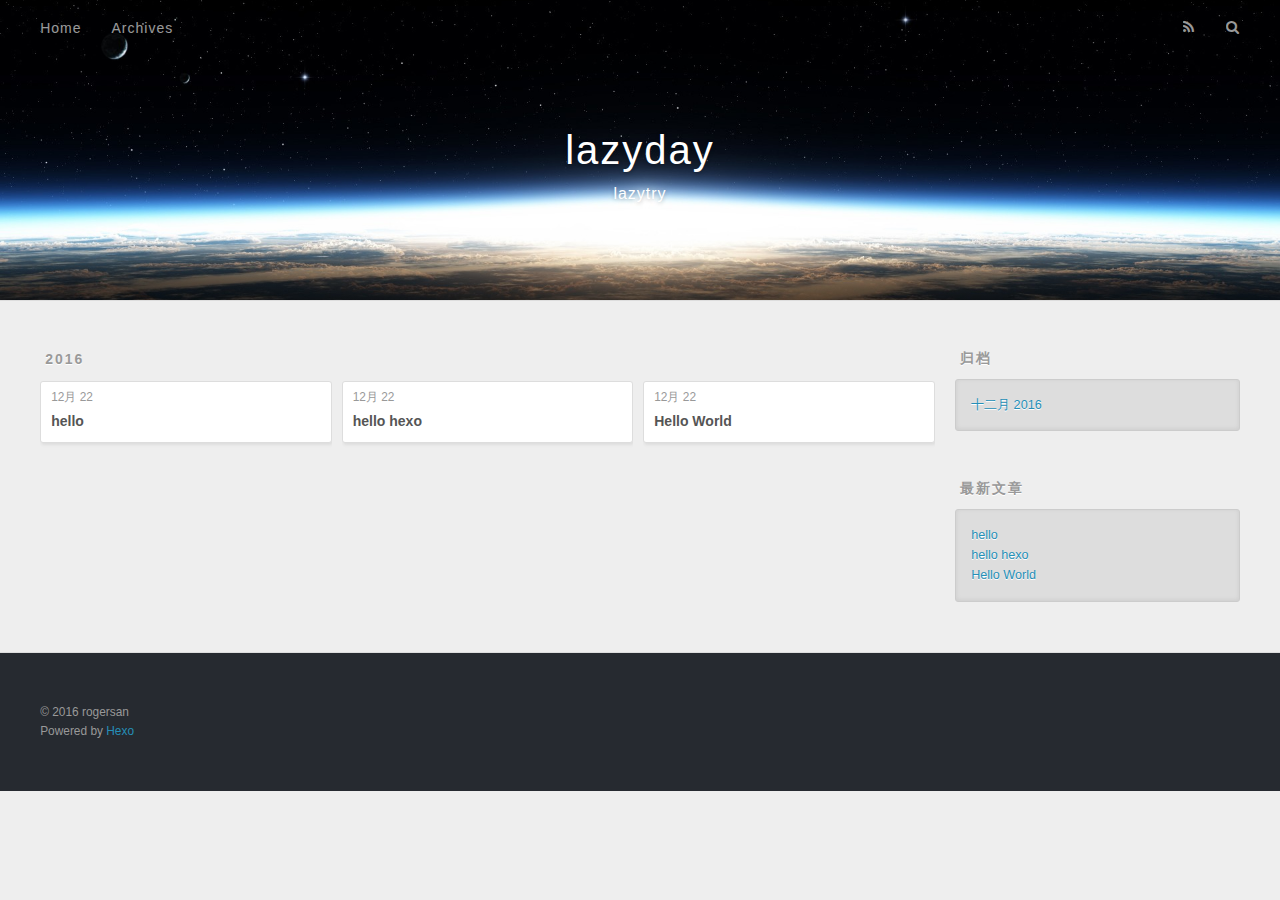
==== archives/index.html @ 2f45d8b7 "web" ====
<!DOCTYPE html>
<html>
<head>
  <meta charset="utf-8">
  
  <title>归档 | lazyday</title>
  <meta name="viewport" content="width=device-width, initial-scale=1, maximum-scale=1">
  <meta property="og:type" content="website">
<meta property="og:title" content="lazyday">
<meta property="og:url" content="http://rogersan.github.io/archives/index.html">
<meta property="og:site_name" content="lazyday">
<meta name="twitter:card" content="summary">
<meta name="twitter:title" content="lazyday">
  
    <link rel="alternate" href="/atom.xml" title="lazyday" type="application/atom+xml">
  
  
    <link rel="icon" href="/favicon.png">
  
  
    <link href="//fonts.googleapis.com/css?family=Source+Code+Pro" rel="stylesheet" type="text/css">
  
  <link rel="stylesheet" href="/css/style.css">
  

</head>

<body>
  <div id="container">
    <div id="wrap">
      <header id="header">
  <div id="banner"></div>
  <div id="header-outer" class="outer">
    <div id="header-title" class="inner">
      <h1 id="logo-wrap">
        <a href="/" id="logo">lazyday</a>
      </h1>
      
        <h2 id="subtitle-wrap">
          <a href="/" id="subtitle">lazytry</a>
        </h2>
      
    </div>
    <div id="header-inner" class="inner">
      <nav id="main-nav">
        <a id="main-nav-toggle" class="nav-icon"></a>
        
          <a class="main-nav-link" href="/">Home</a>
        
          <a class="main-nav-link" href="/archives">Archives</a>
        
      </nav>
      <nav id="sub-nav">
        
          <a id="nav-rss-link" class="nav-icon" href="/atom.xml" title="RSS Feed"></a>
        
        <a id="nav-search-btn" class="nav-icon" title="搜索"></a>
      </nav>
      <div id="search-form-wrap">
        <form action="//google.com/search" method="get" accept-charset="UTF-8" class="search-form"><input type="search" name="q" results="0" class="search-form-input" placeholder="Search"><button type="submit" class="search-form-submit">&#xF002;</button><input type="hidden" name="sitesearch" value="http://rogersan.github.io"></form>
      </div>
    </div>
  </div>
</header>
      <div class="outer">
        <section id="main">
  
  
    
    
      
      
      <section class="archives-wrap">
        <div class="archive-year-wrap">
          <a href="/archives/2016" class="archive-year">2016</a>
        </div>
        <div class="archives">
    
    <article class="archive-article archive-type-post">
  <div class="archive-article-inner">
    <header class="archive-article-header">
      <a href="/2016/12/22/hello/" class="archive-article-date">
  <time datetime="2016-12-22T06:54:59.000Z" itemprop="datePublished">12月 22</time>
</a>
      
  
    <h1 itemprop="name">
      <a class="archive-article-title" href="/2016/12/22/hello/">hello</a>
    </h1>
  

    </header>
  </div>
</article>
  
    
    
    <article class="archive-article archive-type-post">
  <div class="archive-article-inner">
    <header class="archive-article-header">
      <a href="/2016/12/22/hello-hexo/" class="archive-article-date">
  <time datetime="2016-12-22T06:33:35.000Z" itemprop="datePublished">12月 22</time>
</a>
      
  
    <h1 itemprop="name">
      <a class="archive-article-title" href="/2016/12/22/hello-hexo/">hello hexo</a>
    </h1>
  

    </header>
  </div>
</article>
  
    
    
    <article class="archive-article archive-type-post">
  <div class="archive-article-inner">
    <header class="archive-article-header">
      <a href="/2016/12/22/hello-world/" class="archive-article-date">
  <time datetime="2016-12-22T06:29:52.657Z" itemprop="datePublished">12月 22</time>
</a>
      
  
    <h1 itemprop="name">
      <a class="archive-article-title" href="/2016/12/22/hello-world/">Hello World</a>
    </h1>
  

    </header>
  </div>
</article>
  
  
    </div></section>
  

</section>
        
          <aside id="sidebar">
  
    

  
    

  
    
  
    
  <div class="widget-wrap">
    <h3 class="widget-title">归档</h3>
    <div class="widget">
      <ul class="archive-list"><li class="archive-list-item"><a class="archive-list-link" href="/archives/2016/12/">十二月 2016</a></li></ul>
    </div>
  </div>


  
    
  <div class="widget-wrap">
    <h3 class="widget-title">最新文章</h3>
    <div class="widget">
      <ul>
        
          <li>
            <a href="/2016/12/22/hello/">hello</a>
          </li>
        
          <li>
            <a href="/2016/12/22/hello-hexo/">hello hexo</a>
          </li>
        
          <li>
            <a href="/2016/12/22/hello-world/">Hello World</a>
          </li>
        
      </ul>
    </div>
  </div>

  
</aside>
        
      </div>
      <footer id="footer">
  
  <div class="outer">
    <div id="footer-info" class="inner">
      &copy; 2016 rogersan<br>
      Powered by <a href="http://hexo.io/" target="_blank">Hexo</a>
    </div>
  </div>
</footer>
    </div>
    <nav id="mobile-nav">
  
    <a href="/" class="mobile-nav-link">Home</a>
  
    <a href="/archives" class="mobile-nav-link">Archives</a>
  
</nav>
    

<script src="//ajax.googleapis.com/ajax/libs/jquery/2.0.3/jquery.min.js"></script>


  <link rel="stylesheet" href="/fancybox/jquery.fancybox.css">
  <script src="/fancybox/jquery.fancybox.pack.js"></script>


<script src="/js/script.js"></script>

  </div>
</body>
</html>
---- css/style.css ----
body {
  width: 100%;
}
body:before,
body:after {
  content: "";
  display: table;
}
body:after {
  clear: both;
}
html,
body,
div,
span,
applet,
object,
iframe,
h1,
h2,
h3,
h4,
h5,
h6,
p,
blockquote,
pre,
a,
abbr,
acronym,
address,
big,
cite,
code,
del,
dfn,
em,
img,
ins,
kbd,
q,
s,
samp,
small,
strike,
strong,
sub,
sup,
tt,
var,
dl,
dt,
dd,
ol,
ul,
li,
fieldset,
form,
label,
legend,
table,
caption,
tbody,
tfoot,
thead,
tr,
th,
td {
  margin: 0;
  padding: 0;
  border: 0;
  outline: 0;
  font-weight: inherit;
  font-style: inherit;
  font-family: inherit;
  font-size: 100%;
  vertical-align: baseline;
}
body {
  line-height: 1;
  color: #000;
  background: #fff;
}
ol,
ul {
  list-style: none;
}
table {
  border-collapse: separate;
  border-spacing: 0;
  vertical-align: middle;
}
caption,
th,
td {
  text-align: left;
  font-weight: normal;
  vertical-align: middle;
}
a img {
  border: none;
}
input,
button {
  margin: 0;
  padding: 0;
}
input::-moz-focus-inner,
button::-moz-focus-inner {
  border: 0;
  padding: 0;
}
@font-face {
  font-family: FontAwesome;
  font-style: normal;
  font-weight: normal;
  src: url("fonts/fontawesome-webfont.eot?v=#4.0.3");
  src: url("fonts/fontawesome-webfont.eot?#iefix&v=#4.0.3") format("embedded-opentype"), url("fonts/fontawesome-webfont.woff?v=#4.0.3") format("woff"), url("fonts/fontawesome-webfont.ttf?v=#4.0.3") format("truetype"), url("fonts/fontawesome-webfont.svg#fontawesomeregular?v=#4.0.3") format("svg");
}
html,
body,
#container {
  height: 100%;
}
body {
  background: #eee;
  font: 14px "Helvetica Neue", Helvetica, Arial, sans-serif;
  -webkit-text-size-adjust: 100%;
}
.outer {
  max-width: 1220px;
  margin: 0 auto;
  padding: 0 20px;
}
.outer:before,
.outer:after {
  content: "";
  display: table;
}
.outer:after {
  clear: both;
}
.inner {
  display: inline;
  float: left;
  width: 98.33333333333333%;
  margin: 0 0.833333333333333%;
}
.left,
.alignleft {
  float: left;
}
.right,
.alignright {
  float: right;
}
.clear {
  clear: both;
}
#container {
  position: relative;
}
.mobile-nav-on {
  overflow: hidden;
}
#wrap {
  height: 100%;
  width: 100%;
  position: absolute;
  top: 0;
  left: 0;
  -webkit-transition: 0.2s ease-out;
  -moz-transition: 0.2s ease-out;
  -ms-transition: 0.2s ease-out;
  transition: 0.2s ease-out;
  z-index: 1;
  background: #eee;
}
.mobile-nav-on #wrap {
  left: 280px;
}
@media screen and (min-width: 768px) {
  #main {
    display: inline;
    float: left;
    width: 73.33333333333333%;
    margin: 0 0.833333333333333%;
  }
}
.article-date,
.article-category-link,
.archive-year,
.widget-title {
  text-decoration: none;
  text-transform: uppercase;
  letter-spacing: 2px;
  color: #999;
  margin-bottom: 1em;
  margin-left: 5px;
  line-height: 1em;
  text-shadow: 0 1px #fff;
  font-weight: bold;
}
.article-inner,
.archive-article-inner {
  background: #fff;
  -webkit-box-shadow: 1px 2px 3px #ddd;
  box-shadow: 1px 2px 3px #ddd;
  border: 1px solid #ddd;
  border-radius: 3px;
}
.article-entry h1,
.widget h1 {
  font-size: 2em;
}
.article-entry h2,
.widget h2 {
  font-size: 1.5em;
}
.article-entry h3,
.widget h3 {
  font-size: 1.3em;
}
.article-entry h4,
.widget h4 {
  font-size: 1.2em;
}
.article-entry h5,
.widget h5 {
  font-size: 1em;
}
.article-entry h6,
.widget h6 {
  font-size: 1em;
  color: #999;
}
.article-entry hr,
.widget hr {
  border: 1px dashed #ddd;
}
.article-entry strong,
.widget strong {
  font-weight: bold;
}
.article-entry em,
.widget em,
.article-entry cite,
.widget cite {
  font-style: italic;
}
.article-entry sup,
.widget sup,
.article-entry sub,
.widget sub {
  font-size: 0.75em;
  line-height: 0;
  position: relative;
  vertical-align: baseline;
}
.article-entry sup,
.widget sup {
  top: -0.5em;
}
.article-entry sub,
.widget sub {
  bottom: -0.2em;
}
.article-entry small,
.widget small {
  font-size: 0.85em;
}
.article-entry acronym,
.widget acronym,
.article-entry abbr,
.widget abbr {
  border-bottom: 1px dotted;
}
.article-entry ul,
.widget ul,
.article-entry ol,
.widget ol,
.article-entry dl,
.widget dl {
  margin: 0 20px;
  line-height: 1.6em;
}
.article-entry ul ul,
.widget ul ul,
.article-entry ol ul,
.widget ol ul,
.article-entry ul ol,
.widget ul ol,
.article-entry ol ol,
.widget ol ol {
  margin-top: 0;
  margin-bottom: 0;
}
.article-entry ul,
.widget ul {
  list-style: disc;
}
.article-entry ol,
.widget ol {
  list-style: decimal;
}
.article-entry dt,
.widget dt {
  font-weight: bold;
}
#header {
  height: 300px;
  position: relative;
  border-bottom: 1px solid #ddd;
}
#header:before,
#header:after {
  content: "";
  position: absolute;
  left: 0;
  right: 0;
  height: 40px;
}
#header:before {
  top: 0;
  background: -webkit-linear-gradient(rgba(0,0,0,0.2), transparent);
  background: -moz-linear-gradient(rgba(0,0,0,0.2), transparent);
  background: -ms-linear-gradient(rgba(0,0,0,0.2), transparent);
  background: linear-gradient(rgba(0,0,0,0.2), transparent);
}
#header:after {
  bottom: 0;
  background: -webkit-linear-gradient(transparent, rgba(0,0,0,0.2));
  background: -moz-linear-gradient(transparent, rgba(0,0,0,0.2));
  background: -ms-linear-gradient(transparent, rgba(0,0,0,0.2));
  background: linear-gradient(transparent, rgba(0,0,0,0.2));
}
#header-outer {
  height: 100%;
  position: relative;
}
#header-inner {
  position: relative;
  overflow: hidden;
}
#banner {
  position: absolute;
  top: 0;
  left: 0;
  width: 100%;
  height: 100%;
  background: url("images/banner.jpg") center #000;
  -webkit-background-size: cover;
  -moz-background-size: cover;
  background-size: cover;
  z-index: -1;
}
#header-title {
  text-align: center;
  height: 40px;
  position: absolute;
  top: 50%;
  left: 0;
  margin-top: -20px;
}
#logo,
#subtitle {
  text-decoration: none;
  color: #fff;
  font-weight: 300;
  text-shadow: 0 1px 4px rgba(0,0,0,0.3);
}
#logo {
  font-size: 40px;
  line-height: 40px;
  letter-spacing: 2px;
}
#subtitle {
  font-size: 16px;
  line-height: 16px;
  letter-spacing: 1px;
}
#subtitle-wrap {
  margin-top: 16px;
}
#main-nav {
  float: left;
  margin-left: -15px;
}
.nav-icon,
.main-nav-link {
  float: left;
  color: #fff;
  opacity: 0.6;
  text-decoration: none;
  text-shadow: 0 1px rgba(0,0,0,0.2);
  -webkit-transition: opacity 0.2s;
  -moz-transition: opacity 0.2s;
  -ms-transition: opacity 0.2s;
  transition: opacity 0.2s;
  display: block;
  padding: 20px 15px;
}
.nav-icon:hover,
.main-nav-link:hover {
  opacity: 1;
}
.nav-icon {
  font-family: FontAwesome;
  text-align: center;
  font-size: 14px;
  width: 14px;
  height: 14px;
  padding: 20px 15px;
  position: relative;
  cursor: pointer;
}
.main-nav-link {
  font-weight: 300;
  letter-spacing: 1px;
}
@media screen and (max-width: 479px) {
  .main-nav-link {
    display: none;
  }
}
#main-nav-toggle {
  display: none;
}
#main-nav-toggle:before {
  content: "\f0c9";
}
@media screen and (max-width: 479px) {
  #main-nav-toggle {
    display: block;
  }
}
#sub-nav {
  float: right;
  margin-right: -15px;
}
#nav-rss-link:before {
  content: "\f09e";
}
#nav-search-btn:before {
  content: "\f002";
}
#search-form-wrap {
  position: absolute;
  top: 15px;
  width: 150px;
  height: 30px;
  right: -150px;
  opacity: 0;
  -webkit-transition: 0.2s ease-out;
  -moz-transition: 0.2s ease-out;
  -ms-transition: 0.2s ease-out;
  transition: 0.2s ease-out;
}
#search-form-wrap.on {
  opacity: 1;
  right: 0;
}
@media screen and (max-width: 479px) {
  #search-form-wrap {
    width: 100%;
    right: -100%;
  }
}
.search-form {
  position: absolute;
  top: 0;
  left: 0;
  right: 0;
  background: #fff;
  padding: 5px 15px;
  border-radius: 15px;
  -webkit-box-shadow: 0 0 10px rgba(0,0,0,0.3);
  box-shadow: 0 0 10px rgba(0,0,0,0.3);
}
.search-form-input {
  border: none;
  background: none;
  color: #555;
  width: 100%;
  font: 13px "Helvetica Neue", Helvetica, Arial, sans-serif;
  outline: none;
}
.search-form-input::-webkit-search-results-decoration,
.search-form-input::-webkit-search-cancel-button {
  -webkit-appearance: none;
}
.search-form-submit {
  position: absolute;
  top: 50%;
  right: 10px;
  margin-top: -7px;
  font: 13px FontAwesome;
  border: none;
  background: none;
  color: #bbb;
  cursor: pointer;
}
.search-form-submit:hover,
.search-form-submit:focus {
  color: #777;
}
.article {
  margin: 50px 0;
}
.article-inner {
  overflow: hidden;
}
.article-meta:before,
.article-meta:after {
  content: "";
  display: table;
}
.article-meta:after {
  clear: both;
}
.article-date {
  float: left;
}
.article-category {
  float: left;
  line-height: 1em;
  color: #ccc;
  text-shadow: 0 1px #fff;
  margin-left: 8px;
}
.article-category:before {
  content: "\2022";
}
.article-category-link {
  margin: 0 12px 1em;
}
.article-header {
  padding: 20px 20px 0;
}
.article-title {
  text-decoration: none;
  font-size: 2em;
  font-weight: bold;
  color: #555;
  line-height: 1.1em;
  -webkit-transition: color 0.2s;
  -moz-transition: color 0.2s;
  -ms-transition: color 0.2s;
  transition: color 0.2s;
}
a.article-title:hover {
  color: #258fb8;
}
.article-entry {
  color: #555;
  padding: 0 20px;
}
.article-entry:before,
.article-entry:after {
  content: "";
  display: table;
}
.article-entry:after {
  clear: both;
}
.article-entry p,
.article-entry table {
  line-height: 1.6em;
  margin: 1.6em 0;
}
.article-entry h1,
.article-entry h2,
.article-entry h3,
.article-entry h4,
.article-entry h5,
.article-entry h6 {
  font-weight: bold;
}
.article-entry h1,
.article-entry h2,
.article-entry h3,
.article-entry h4,
.article-entry h5,
.article-entry h6 {
  line-height: 1.1em;
  margin: 1.1em 0;
}
.article-entry a {
  color: #258fb8;
  text-decoration: none;
}
.article-entry a:hover {
  text-decoration: underline;
}
.article-entry ul,
.article-entry ol,
.article-entry dl {
  margin-top: 1.6em;
  margin-bottom: 1.6em;
}
.article-entry img,
.article-entry video {
  max-width: 100%;
  height: auto;
  display: block;
  margin: auto;
}
.article-entry iframe {
  border: none;
}
.article-entry table {
  width: 100%;
  border-collapse: collapse;
  border-spacing: 0;
}
.article-entry th {
  font-weight: bold;
  border-bottom: 3px solid #ddd;
  padding-bottom: 0.5em;
}
.article-entry td {
  border-bottom: 1px solid #ddd;
  padding: 10px 0;
}
.article-entry blockquote {
  font-family: Georgia, "Times New Roman", serif;
  font-size: 1.4em;
  margin: 1.6em 20px;
  text-align: center;
}
.article-entry blockquote footer {
  font-size: 14px;
  margin: 1.6em 0;
  font-family: "Helvetica Neue", Helvetica, Arial, sans-serif;
}
.article-entry blockquote footer cite:before {
  content: "—";
  padding: 0 0.5em;
}
.article-entry .pullquote {
  text-align: left;
  width: 45%;
  margin: 0;
}
.article-entry .pullquote.left {
  margin-left: 0.5em;
  margin-right: 1em;
}
.article-entry .pullquote.right {
  margin-right: 0.5em;
  margin-left: 1em;
}
.article-entry .caption {
  color: #999;
  display: block;
  font-size: 0.9em;
  margin-top: 0.5em;
  position: relative;
  text-align: center;
}
.article-entry .video-container {
  position: relative;
  padding-top: 56.25%;
  height: 0;
  overflow: hidden;
}
.article-entry .video-container iframe,
.article-entry .video-container object,
.article-entry .video-container embed {
  position: absolute;
  top: 0;
  left: 0;
  width: 100%;
  height: 100%;
  margin-top: 0;
}
.article-more-link a {
  display: inline-block;
  line-height: 1em;
  padding: 6px 15px;
  border-radius: 15px;
  background: #eee;
  color: #999;
  text-shadow: 0 1px #fff;
  text-decoration: none;
}
.article-more-link a:hover {
  background: #258fb8;
  color: #fff;
  text-decoration: none;
  text-shadow: 0 1px #1e7293;
}
.article-footer {
  font-size: 0.85em;
  line-height: 1.6em;
  border-top: 1px solid #ddd;
  padding-top: 1.6em;
  margin: 0 20px 20px;
}
.article-footer:before,
.article-footer:after {
  content: "";
  display: table;
}
.article-footer:after {
  clear: both;
}
.article-footer a {
  color: #999;
  text-decoration: none;
}
.article-footer a:hover {
  color: #555;
}
.article-tag-list-item {
  float: left;
  margin-right: 10px;
}
.article-tag-list-link:before {
  content: "#";
}
.article-comment-link {
  float: right;
}
.article-comment-link:before {
  content: "\f075";
  font-family: FontAwesome;
  padding-right: 8px;
}
.article-share-link {
  cursor: pointer;
  float: right;
  margin-left: 20px;
}
.article-share-link:before {
  content: "\f064";
  font-family: FontAwesome;
  padding-right: 6px;
}
#article-nav {
  position: relative;
}
#article-nav:before,
#article-nav:after {
  content: "";
  display: table;
}
#article-nav:after {
  clear: both;
}
@media screen and (min-width: 768px) {
  #article-nav {
    margin: 50px 0;
  }
  #article-nav:before {
    width: 8px;
    height: 8px;
    position: absolute;
    top: 50%;
    left: 50%;
    margin-top: -4px;
    margin-left: -4px;
    content: "";
    border-radius: 50%;
    background: #ddd;
    -webkit-box-shadow: 0 1px 2px #fff;
    box-shadow: 0 1px 2px #fff;
  }
}
.article-nav-link-wrap {
  text-decoration: none;
  text-shadow: 0 1px #fff;
  color: #999;
  -webkit-box-sizing: border-box;
  -moz-box-sizing: border-box;
  box-sizing: border-box;
  margin-top: 50px;
  text-align: center;
  display: block;
}
.article-nav-link-wrap:hover {
  color: #555;
}
@media screen and (min-width: 768px) {
  .article-nav-link-wrap {
    width: 50%;
    margin-top: 0;
  }
}
@media screen and (min-width: 768px) {
  #article-nav-newer {
    float: left;
    text-align: right;
    padding-right: 20px;
  }
}
@media screen and (min-width: 768px) {
  #article-nav-older {
    float: right;
    text-align: left;
    padding-left: 20px;
  }
}
.article-nav-caption {
  text-transform: uppercase;
  letter-spacing: 2px;
  color: #ddd;
  line-height: 1em;
  font-weight: bold;
}
#article-nav-newer .article-nav-caption {
  margin-right: -2px;
}
.article-nav-title {
  font-size: 0.85em;
  line-height: 1.6em;
  margin-top: 0.5em;
}
.article-share-box {
  position: absolute;
  display: none;
  background: #fff;
  -webkit-box-shadow: 1px 2px 10px rgba(0,0,0,0.2);
  box-shadow: 1px 2px 10px rgba(0,0,0,0.2);
  border-radius: 3px;
  margin-left: -145px;
  overflow: hidden;
  z-index: 1;
}
.article-share-box.on {
  display: block;
}
.article-share-input {
  width: 100%;
  background: none;
  -webkit-box-sizing: border-box;
  -moz-box-sizing: border-box;
  box-sizing: border-box;
  font: 14px "Helvetica Neue", Helvetica, Arial, sans-serif;
  padding: 0 15px;
  color: #555;
  outline: none;
  border: 1px solid #ddd;
  border-radius: 3px 3px 0 0;
  height: 36px;
  line-height: 36px;
}
.article-share-links {
  background: #eee;
}
.article-share-links:before,
.article-share-links:after {
  content: "";
  display: table;
}
.article-share-links:after {
  clear: both;
}
.article-share-twitter,
.article-share-facebook,
.article-share-pinterest,
.article-share-google {
  width: 50px;
  height: 36px;
  display: block;
  float: left;
  position: relative;
  color: #999;
  text-shadow: 0 1px #fff;
}
.article-share-twitter:before,
.article-share-facebook:before,
.article-share-pinterest:before,
.article-share-google:before {
  font-size: 20px;
  font-family: FontAwesome;
  width: 20px;
  height: 20px;
  position: absolute;
  top: 50%;
  left: 50%;
  margin-top: -10px;
  margin-left: -10px;
  text-align: center;
}
.article-share-twitter:hover,
.article-share-facebook:hover,
.article-share-pinterest:hover,
.article-share-google:hover {
  color: #fff;
}
.article-share-twitter:before {
  content: "\f099";
}
.article-share-twitter:hover {
  background: #00aced;
  text-shadow: 0 1px #008abe;
}
.article-share-facebook:before {
  content: "\f09a";
}
.article-share-facebook:hover {
  background: #3b5998;
  text-shadow: 0 1px #2f477a;
}
.article-share-pinterest:before {
  content: "\f0d2";
}
.article-share-pinterest:hover {
  background: #cb2027;
  text-shadow: 0 1px #a21a1f;
}
.article-share-google:before {
  content: "\f0d5";
}
.article-share-google:hover {
  background: #dd4b39;
  text-shadow: 0 1px #be3221;
}
.article-gallery {
  background: #000;
  position: relative;
}
.article-gallery-photos {
  position: relative;
  overflow: hidden;
}
.article-gallery-img {
  display: none;
  max-width: 100%;
}
.article-gallery-img:first-child {
  display: block;
}
.article-gallery-img.loaded {
  position: absolute;
  display: block;
}
.article-gallery-img img {
  display: block;
  max-width: 100%;
  margin: 0 auto;
}
#comments {
  background: #fff;
  -webkit-box-shadow: 1px 2px 3px #ddd;
  box-shadow: 1px 2px 3px #ddd;
  padding: 20px;
  border: 1px solid #ddd;
  border-radius: 3px;
  margin: 50px 0;
}
#comments a {
  color: #258fb8;
}
.archives-wrap {
  margin: 50px 0;
}
.archives:before,
.archives:after {
  content: "";
  display: table;
}
.archives:after {
  clear: both;
}
.archive-year-wrap {
  margin-bottom: 1em;
}
.archives {
  -webkit-column-gap: 10px;
  -moz-column-gap: 10px;
  column-gap: 10px;
}
@media screen and (min-width: 480px) and (max-width: 767px) {
  .archives {
    -webkit-column-count: 2;
    -moz-column-count: 2;
    column-count: 2;
  }
}
@media screen and (min-width: 768px) {
  .archives {
    -webkit-column-count: 3;
    -moz-column-count: 3;
    column-count: 3;
  }
}
.archive-article {
  -webkit-column-break-inside: avoid;
  page-break-inside: avoid;
  overflow: hidden;
  break-inside: avoid-column;
}
.archive-article-inner {
  padding: 10px;
  margin-bottom: 15px;
}
.archive-article-title {
  text-decoration: none;
  font-weight: bold;
  color: #555;
  -webkit-transition: color 0.2s;
  -moz-transition: color 0.2s;
  -ms-transition: color 0.2s;
  transition: color 0.2s;
  line-height: 1.6em;
}
.archive-article-title:hover {
  color: #258fb8;
}
.archive-article-footer {
  margin-top: 1em;
}
.archive-article-date {
  color: #999;
  text-decoration: none;
  font-size: 0.85em;
  line-height: 1em;
  margin-bottom: 0.5em;
  display: block;
}
#page-nav {
  margin: 50px auto;
  background: #fff;
  -webkit-box-shadow: 1px 2px 3px #ddd;
  box-shadow: 1px 2px 3px #ddd;
  border: 1px solid #ddd;
  border-radius: 3px;
  text-align: center;
  color: #999;
  overflow: hidden;
}
#page-nav:before,
#page-nav:after {
  content: "";
  display: table;
}
#page-nav:after {
  clear: both;
}
#page-nav a,
#page-nav span {
  padding: 10px 20px;
  line-height: 1;
  height: 2ex;
}
#page-nav a {
  color: #999;
  text-decoration: none;
}
#page-nav a:hover {
  background: #999;
  color: #fff;
}
#page-nav .prev {
  float: left;
}
#page-nav .next {
  float: right;
}
#page-nav .page-number {
  display: inline-block;
}
@media screen and (max-width: 479px) {
  #page-nav .page-number {
    display: none;
  }
}
#page-nav .current {
  color: #555;
  font-weight: bold;
}
#page-nav .space {
  color: #ddd;
}
#footer {
  background: #262a30;
  padding: 50px 0;
  border-top: 1px solid #ddd;
  color: #999;
}
#footer a {
  color: #258fb8;
  text-decoration: none;
}
#footer a:hover {
  text-decoration: underline;
}
#footer-info {
  line-height: 1.6em;
  font-size: 0.85em;
}
.article-entry pre,
.article-entry .highlight {
  background: #2d2d2d;
  margin: 0 -20px;
  padding: 15px 20px;
  border-style: solid;
  border-color: #ddd;
  border-width: 1px 0;
  overflow: auto;
  color: #ccc;
  line-height: 22.400000000000002px;
}
.article-entry .highlight .gutter pre,
.article-entry .gist .gist-file .gist-data .line-numbers {
  color: #666;
  font-size: 0.85em;
}
.article-entry pre,
.article-entry code {
  font-family: "Source Code Pro", Consolas, Monaco, Menlo, Consolas, monospace;
}
.article-entry code {
  background: #eee;
  text-shadow: 0 1px #fff;
  padding: 0 0.3em;
}
.article-entry pre code {
  background: none;
  text-shadow: none;
  padding: 0;
}
.article-entry .highlight pre {
  border: none;
  margin: 0;
  padding: 0;
}
.article-entry .highlight table {
  margin: 0;
  width: auto;
}
.article-entry .highlight td {
  border: none;
  padding: 0;
}
.article-entry .highlight figcaption {
  font-size: 0.85em;
  color: #999;
  line-height: 1em;
  margin-bottom: 1em;
}
.article-entry .highlight figcaption:before,
.article-entry .highlight figcaption:after {
  content: "";
  display: table;
}
.article-entry .highlight figcaption:after {
  clear: both;
}
.article-entry .highlight figcaption a {
  float: right;
}
.article-entry .highlight .gutter pre {
  text-align: right;
  padding-right: 20px;
}
.article-entry .highlight .line {
  height: 22.400000000000002px;
}
.article-entry .highlight .line.marked {
  background: #515151;
}
.article-entry .gist {
  margin: 0 -20px;
  border-style: solid;
  border-color: #ddd;
  border-width: 1px 0;
  background: #2d2d2d;
  padding: 15px 20px 15px 0;
}
.article-entry .gist .gist-file {
  border: none;
  font-family: "Source Code Pro", Consolas, Monaco, Menlo, Consolas, monospace;
  margin: 0;
}
.article-entry .gist .gist-file .gist-data {
  background: none;
  border: none;
}
.article-entry .gist .gist-file .gist-data .line-numbers {
  background: none;
  border: none;
  padding: 0 20px 0 0;
}
.article-entry .gist .gist-file .gist-data .line-data {
  padding: 0 !important;
}
.article-entry .gist .gist-file .highlight {
  margin: 0;
  padding: 0;
  border: none;
}
.article-entry .gist .gist-file .gist-meta {
  background: #2d2d2d;
  color: #999;
  font: 0.85em "Helvetica Neue", Helvetica, Arial, sans-serif;
  text-shadow: 0 0;
  padding: 0;
  margin-top: 1em;
  margin-left: 20px;
}
.article-entry .gist .gist-file .gist-meta a {
  color: #258fb8;
  font-weight: normal;
}
.article-entry .gist .gist-file .gist-meta a:hover {
  text-decoration: underline;
}
pre .comment,
pre .title {
  color: #999;
}
pre .variable,
pre .attribute,
pre .tag,
pre .regexp,
pre .ruby .constant,
pre .xml .tag .title,
pre .xml .pi,
pre .xml .doctype,
pre .html .doctype,
pre .css .id,
pre .css .class,
pre .css .pseudo {
  color: #f2777a;
}
pre .number,
pre .preprocessor,
pre .built_in,
pre .literal,
pre .params,
pre .constant {
  color: #f99157;
}
pre .class,
pre .ruby .class .title,
pre .css .rules .attribute {
  color: #9c9;
}
pre .string,
pre .value,
pre .inheritance,
pre .header,
pre .ruby .symbol,
pre .xml .cdata {
  color: #9c9;
}
pre .css .hexcolor {
  color: #6cc;
}
pre .function,
pre .python .decorator,
pre .python .title,
pre .ruby .function .title,
pre .ruby .title .keyword,
pre .perl .sub,
pre .javascript .title,
pre .coffeescript .title {
  color: #69c;
}
pre .keyword,
pre .javascript .function {
  color: #c9c;
}
@media screen and (max-width: 479px) {
  #mobile-nav {
    position: absolute;
    top: 0;
    left: 0;
    width: 280px;
    height: 100%;
    background: #191919;
    border-right: 1px solid #fff;
  }
}
@media screen and (max-width: 479px) {
  .mobile-nav-link {
    display: block;
    color: #999;
    text-decoration: none;
    padding: 15px 20px;
    font-weight: bold;
  }
  .mobile-nav-link:hover {
    color: #fff;
  }
}
@media screen and (min-width: 768px) {
  #sidebar {
    display: inline;
    float: left;
    width: 23.333333333333332%;
    margin: 0 0.833333333333333%;
  }
}
.widget-wrap {
  margin: 50px 0;
}
.widget {
  color: #777;
  text-shadow: 0 1px #fff;
  background: #ddd;
  -webkit-box-shadow: 0 -1px 4px #ccc inset;
  box-shadow: 0 -1px 4px #ccc inset;
  border: 1px solid #ccc;
  padding: 15px;
  border-radius: 3px;
}
.widget a {
  color: #258fb8;
  text-decoration: none;
}
.widget a:hover {
  text-decoration: underline;
}
.widget ul ul,
.widget ol ul,
.widget dl ul,
.widget ul ol,
.widget ol ol,
.widget dl ol,
.widget ul dl,
.widget ol dl,
.widget dl dl {
  margin-left: 15px;
  list-style: disc;
}
.widget {
  line-height: 1.6em;
  word-wrap: break-word;
  font-size: 0.9em;
}
.widget ul,
.widget ol {
  list-style: none;
  margin: 0;
}
.widget ul ul,
.widget ol ul,
.widget ul ol,
.widget ol ol {
  margin: 0 20px;
}
.widget ul ul,
.widget ol ul {
  list-style: disc;
}
.widget ul ol,
.widget ol ol {
  list-style: decimal;
}
.category-list-count,
.tag-list-count,
.archive-list-count {
  padding-left: 5px;
  color: #999;
  font-size: 0.85em;
}
.category-list-count:before,
.tag-list-count:before,
.archive-list-count:before {
  content: "(";
}
.category-list-count:after,
.tag-list-count:after,
.archive-list-count:after {
  content: ")";
}
.tagcloud a {
  margin-right: 5px;
  display: inline-block;
}
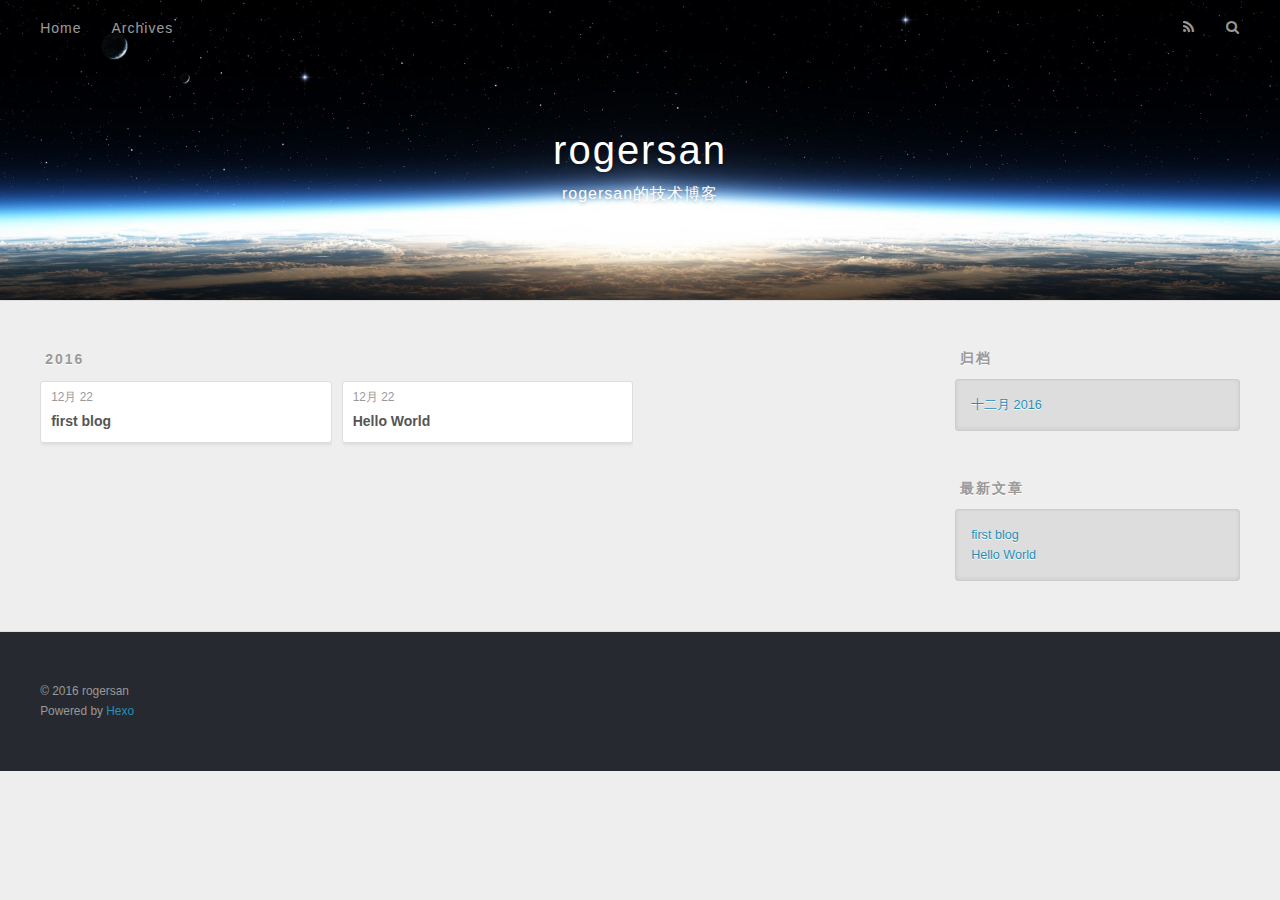
==== commit 230dd523: "websize change" ====
--- a/archives/index.html
+++ b/archives/index.html
@@ -3,16 +3,16 @@
 <head>
   <meta charset="utf-8">
   
-  <title>归档 | lazyday</title>
+  <title>归档 | rogersan</title>
   <meta name="viewport" content="width=device-width, initial-scale=1, maximum-scale=1">
   <meta property="og:type" content="website">
-<meta property="og:title" content="lazyday">
+<meta property="og:title" content="rogersan">
 <meta property="og:url" content="http://rogersan.github.io/archives/index.html">
-<meta property="og:site_name" content="lazyday">
+<meta property="og:site_name" content="rogersan">
 <meta name="twitter:card" content="summary">
-<meta name="twitter:title" content="lazyday">
+<meta name="twitter:title" content="rogersan">
   
-    <link rel="alternate" href="/atom.xml" title="lazyday" type="application/atom+xml">
+    <link rel="alternate" href="/atom.xml" title="rogersan" type="application/atom+xml">
   
   
     <link rel="icon" href="/favicon.png">
@@ -33,11 +33,11 @@
   <div id="header-outer" class="outer">
     <div id="header-title" class="inner">
       <h1 id="logo-wrap">
-        <a href="/" id="logo">lazyday</a>
+        <a href="/" id="logo">rogersan</a>
       </h1>
       
         <h2 id="subtitle-wrap">
-          <a href="/" id="subtitle">lazytry</a>
+          <a href="/" id="subtitle">rogersan的技术博客</a>
         </h2>
       
     </div>
@@ -85,26 +85,7 @@
       
   
     <h1 itemprop="name">
-      <a class="archive-article-title" href="/2016/12/22/hello/">hello</a>
-    </h1>
-  
-
-    </header>
-  </div>
-</article>
-  
-    
-    
-    <article class="archive-article archive-type-post">
-  <div class="archive-article-inner">
-    <header class="archive-article-header">
-      <a href="/2016/12/22/hello-hexo/" class="archive-article-date">
-  <time datetime="2016-12-22T06:33:35.000Z" itemprop="datePublished">12月 22</time>
-</a>
-      
-  
-    <h1 itemprop="name">
-      <a class="archive-article-title" href="/2016/12/22/hello-hexo/">hello hexo</a>
+      <a class="archive-article-title" href="/2016/12/22/hello/">first blog</a>
     </h1>
   
 
@@ -164,11 +145,7 @@
       <ul>
         
           <li>
-            <a href="/2016/12/22/hello/">hello</a>
-          </li>
-        
-          <li>
-            <a href="/2016/12/22/hello-hexo/">hello hexo</a>
+            <a href="/2016/12/22/hello/">first blog</a>
           </li>
         
           <li>
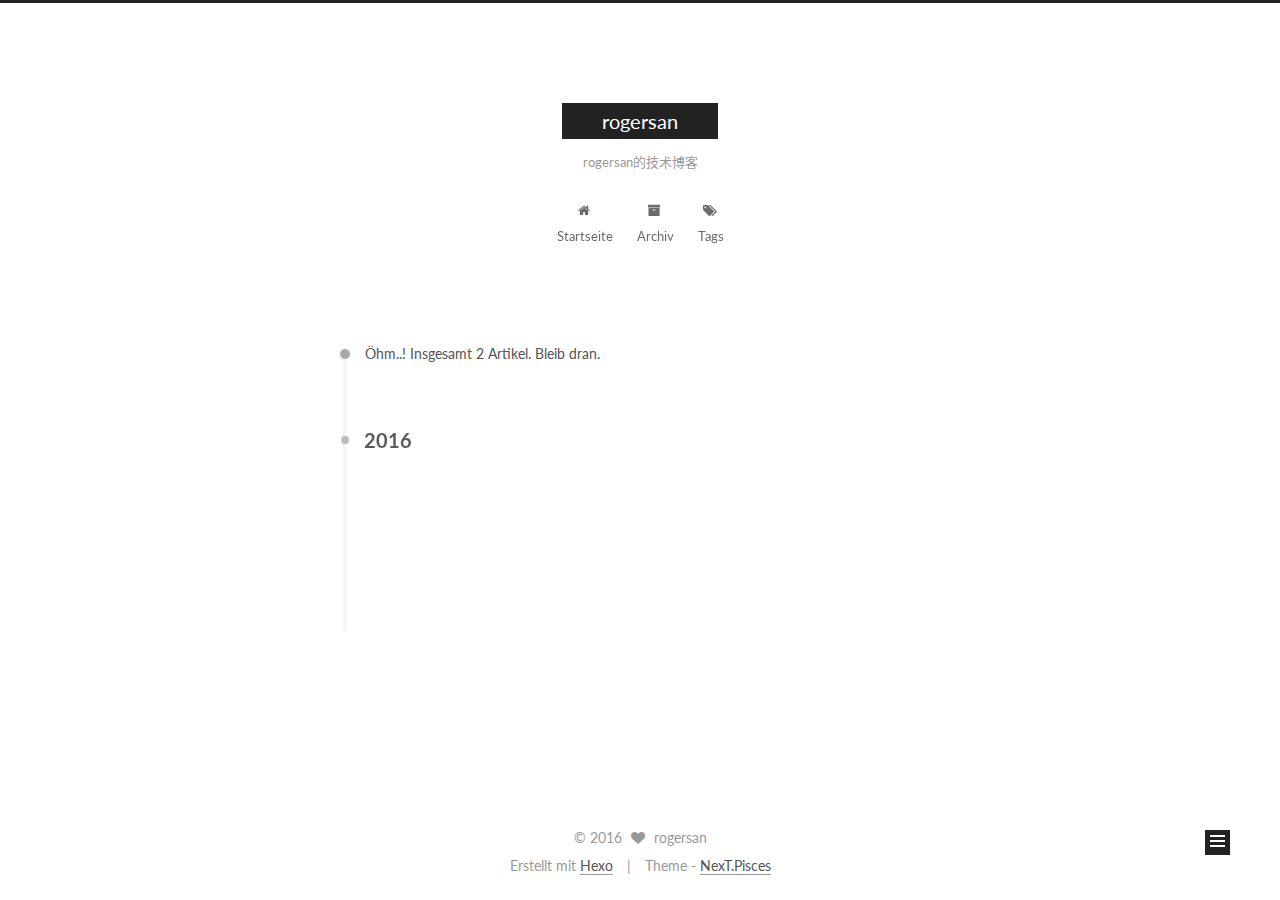
==== commit b3e64dc6: "newtheme" ====
--- a/archives/index.html
+++ b/archives/index.html
@@ -1,193 +1,503 @@
-<!DOCTYPE html>
-<html>
+<!doctype html>
+
+
+
+  
+
+
+<html class="theme-next pisces use-motion">
 <head>
-  <meta charset="utf-8">
-  
-  <title>归档 | rogersan</title>
-  <meta name="viewport" content="width=device-width, initial-scale=1, maximum-scale=1">
-  <meta property="og:type" content="website">
+  <meta charset="UTF-8"/>
+<meta http-equiv="X-UA-Compatible" content="IE=edge,chrome=1" />
+<meta name="viewport" content="width=device-width, initial-scale=1, maximum-scale=1"/>
+
+
+
+<meta http-equiv="Cache-Control" content="no-transform" />
+<meta http-equiv="Cache-Control" content="no-siteapp" />
+
+
+
+
+
+
+
+
+
+
+
+
+  
+  
+  <link href="/vendors/fancybox/source/jquery.fancybox.css?v=2.1.5" rel="stylesheet" type="text/css" />
+
+
+
+
+  
+  
+  
+  
+
+  
+    
+    
+  
+
+  
+
+  
+
+  
+
+  
+
+  
+    
+    
+    <link href="//fonts.googleapis.com/css?family=Lato:300,300italic,400,400italic,700,700italic&subset=latin,latin-ext" rel="stylesheet" type="text/css">
+  
+
+
+
+
+
+
+<link href="/vendors/font-awesome/css/font-awesome.min.css?v=4.4.0" rel="stylesheet" type="text/css" />
+
+<link href="/css/main.css?v=5.0.1" rel="stylesheet" type="text/css" />
+
+
+  <meta name="keywords" content="Hexo, NexT" />
+
+
+
+
+
+
+
+
+  <link rel="shortcut icon" type="image/x-icon" href="/favicon.ico?v=5.0.1" />
+
+
+
+
+
+
+<meta property="og:type" content="website">
 <meta property="og:title" content="rogersan">
 <meta property="og:url" content="http://rogersan.github.io/archives/index.html">
 <meta property="og:site_name" content="rogersan">
 <meta name="twitter:card" content="summary">
 <meta name="twitter:title" content="rogersan">
-  
-    <link rel="alternate" href="/atom.xml" title="rogersan" type="application/atom+xml">
-  
-  
-    <link rel="icon" href="/favicon.png">
-  
-  
-    <link href="//fonts.googleapis.com/css?family=Source+Code+Pro" rel="stylesheet" type="text/css">
-  
-  <link rel="stylesheet" href="/css/style.css">
-  
-
+
+
+
+<script type="text/javascript" id="hexo.configuration">
+  var NexT = window.NexT || {};
+  var CONFIG = {
+    scheme: 'Pisces',
+    sidebar: {"position":"left","display":"post"},
+    fancybox: true,
+    motion: true,
+    duoshuo: {
+      userId: 0,
+      author: 'Author'
+    }
+  };
+</script>
+
+  <title> Archiv | rogersan </title>
 </head>
 
-<body>
-  <div id="container">
-    <div id="wrap">
-      <header id="header">
-  <div id="banner"></div>
-  <div id="header-outer" class="outer">
-    <div id="header-title" class="inner">
-      <h1 id="logo-wrap">
-        <a href="/" id="logo">rogersan</a>
+<body itemscope itemtype="http://schema.org/WebPage" lang="zh-CN">
+
+  
+
+
+
+
+
+
+
+
+
+
+  
+  
+    
+  
+
+  <div class="container one-collumn sidebar-position-left  page-archive  ">
+    <div class="headband"></div>
+
+    <header id="header" class="header" itemscope itemtype="http://schema.org/WPHeader">
+      <div class="header-inner"><div class="site-meta ">
+  
+
+  <div class="custom-logo-site-title">
+    <a href="/"  class="brand" rel="start">
+      <span class="logo-line-before"><i></i></span>
+      <span class="site-title">rogersan</span>
+      <span class="logo-line-after"><i></i></span>
+    </a>
+  </div>
+  <p class="site-subtitle">rogersan的技术博客</p>
+</div>
+
+<div class="site-nav-toggle">
+  <button>
+    <span class="btn-bar"></span>
+    <span class="btn-bar"></span>
+    <span class="btn-bar"></span>
+  </button>
+</div>
+
+<nav class="site-nav">
+  
+
+  
+    <ul id="menu" class="menu">
+      
+        
+        <li class="menu-item menu-item-home">
+          <a href="/" rel="section">
+            
+              <i class="menu-item-icon fa fa-fw fa-home"></i> <br />
+            
+            Startseite
+          </a>
+        </li>
+      
+        
+        <li class="menu-item menu-item-archives">
+          <a href="/archives" rel="section">
+            
+              <i class="menu-item-icon fa fa-fw fa-archive"></i> <br />
+            
+            Archiv
+          </a>
+        </li>
+      
+        
+        <li class="menu-item menu-item-tags">
+          <a href="/tags" rel="section">
+            
+              <i class="menu-item-icon fa fa-fw fa-tags"></i> <br />
+            
+            Tags
+          </a>
+        </li>
+      
+
+      
+    </ul>
+  
+
+  
+</nav>
+
+ </div>
+    </header>
+
+    <main id="main" class="main">
+      <div class="main-inner">
+        <div class="content-wrap">
+          <div id="content" class="content">
+            
+
+  <section id="posts" class="posts-collapse">
+    <span class="archive-move-on"></span>
+
+    <span class="archive-page-counter">
+      
+      
+      
+        
+      
+      Öhm..! Insgesamt 2 Artikel. Bleib dran.
+    </span>
+
+    
+
+      
+      
+      
+
+      
+        
+        <div class="collection-title">
+          <h2 class="archive-year motion-element" id="archive-year-2016">2016</h2>
+        </div>
+      
+      
+
+      
+
+  <article class="post post-type-normal" itemscope itemtype="http://schema.org/Article">
+    <header class="post-header">
+
+      <h1 class="post-title">
+        
+            <a class="post-title-link" href="/2016/12/22/hello/" itemprop="url">
+              
+                <span itemprop="name">first blog</span>
+              
+            </a>
+        
       </h1>
-      
-        <h2 id="subtitle-wrap">
-          <a href="/" id="subtitle">rogersan的技术博客</a>
-        </h2>
-      
-    </div>
-    <div id="header-inner" class="inner">
-      <nav id="main-nav">
-        <a id="main-nav-toggle" class="nav-icon"></a>
-        
-          <a class="main-nav-link" href="/">Home</a>
-        
-          <a class="main-nav-link" href="/archives">Archives</a>
-        
-      </nav>
-      <nav id="sub-nav">
-        
-          <a id="nav-rss-link" class="nav-icon" href="/atom.xml" title="RSS Feed"></a>
-        
-        <a id="nav-search-btn" class="nav-icon" title="搜索"></a>
-      </nav>
-      <div id="search-form-wrap">
-        <form action="//google.com/search" method="get" accept-charset="UTF-8" class="search-form"><input type="search" name="q" results="0" class="search-form-input" placeholder="Search"><button type="submit" class="search-form-submit">&#xF002;</button><input type="hidden" name="sitesearch" value="http://rogersan.github.io"></form>
+
+      <div class="post-meta">
+        <time class="post-time" itemprop="dateCreated"
+              datetime="2016-12-22T14:54:59+08:00"
+              content="2016-12-22" >
+          12-22
+        </time>
       </div>
+
+    </header>
+  </article>
+
+
+
+    
+
+      
+      
+      
+
+      
+      
+
+      
+
+  <article class="post post-type-normal" itemscope itemtype="http://schema.org/Article">
+    <header class="post-header">
+
+      <h1 class="post-title">
+        
+            <a class="post-title-link" href="/2016/12/22/hello-world/" itemprop="url">
+              
+                <span itemprop="name">Hello World</span>
+              
+            </a>
+        
+      </h1>
+
+      <div class="post-meta">
+        <time class="post-time" itemprop="dateCreated"
+              datetime="2016-12-22T14:29:52+08:00"
+              content="2016-12-22" >
+          12-22
+        </time>
+      </div>
+
+    </header>
+  </article>
+
+
+
+    
+
+  </section>
+
+  
+
+
+
+          </div>
+          
+
+
+          
+
+        </div>
+        
+          
+  
+  <div class="sidebar-toggle">
+    <div class="sidebar-toggle-line-wrap">
+      <span class="sidebar-toggle-line sidebar-toggle-line-first"></span>
+      <span class="sidebar-toggle-line sidebar-toggle-line-middle"></span>
+      <span class="sidebar-toggle-line sidebar-toggle-line-last"></span>
     </div>
   </div>
-</header>
-      <div class="outer">
-        <section id="main">
-  
-  
-    
-    
-      
-      
-      <section class="archives-wrap">
-        <div class="archive-year-wrap">
-          <a href="/archives/2016" class="archive-year">2016</a>
+
+  <aside id="sidebar" class="sidebar">
+    <div class="sidebar-inner">
+
+      
+
+      
+
+      <section class="site-overview sidebar-panel  sidebar-panel-active ">
+        <div class="site-author motion-element" itemprop="author" itemscope itemtype="http://schema.org/Person">
+          <img class="site-author-image" itemprop="image"
+               src="/images/avatar.jpg"
+               alt="rogersan" />
+          <p class="site-author-name" itemprop="name">rogersan</p>
+          <p class="site-description motion-element" itemprop="description"></p>
         </div>
-        <div class="archives">
-    
-    <article class="archive-article archive-type-post">
-  <div class="archive-article-inner">
-    <header class="archive-article-header">
-      <a href="/2016/12/22/hello/" class="archive-article-date">
-  <time datetime="2016-12-22T06:54:59.000Z" itemprop="datePublished">12月 22</time>
-</a>
-      
-  
-    <h1 itemprop="name">
-      <a class="archive-article-title" href="/2016/12/22/hello/">first blog</a>
-    </h1>
-  
-
-    </header>
-  </div>
-</article>
-  
-    
-    
-    <article class="archive-article archive-type-post">
-  <div class="archive-article-inner">
-    <header class="archive-article-header">
-      <a href="/2016/12/22/hello-world/" class="archive-article-date">
-  <time datetime="2016-12-22T06:29:52.657Z" itemprop="datePublished">12月 22</time>
-</a>
-      
-  
-    <h1 itemprop="name">
-      <a class="archive-article-title" href="/2016/12/22/hello-world/">Hello World</a>
-    </h1>
-  
-
-    </header>
-  </div>
-</article>
-  
-  
-    </div></section>
-  
-
-</section>
-        
-          <aside id="sidebar">
-  
-    
-
-  
-    
-
-  
-    
-  
-    
-  <div class="widget-wrap">
-    <h3 class="widget-title">归档</h3>
-    <div class="widget">
-      <ul class="archive-list"><li class="archive-list-item"><a class="archive-list-link" href="/archives/2016/12/">十二月 2016</a></li></ul>
+        <nav class="site-state motion-element">
+          <div class="site-state-item site-state-posts">
+            <a href="/archives">
+              <span class="site-state-item-count">2</span>
+              <span class="site-state-item-name">Artikel</span>
+            </a>
+          </div>
+
+          
+
+          
+
+        </nav>
+
+        
+
+        <div class="links-of-author motion-element">
+          
+        </div>
+
+        
+        
+
+        
+        
+
+      </section>
+
+      
+
+    </div>
+  </aside>
+
+
+        
+      </div>
+    </main>
+
+    <footer id="footer" class="footer">
+      <div class="footer-inner">
+        <div class="copyright" >
+  
+  &copy; 
+  <span itemprop="copyrightYear">2016</span>
+  <span class="with-love">
+    <i class="fa fa-heart"></i>
+  </span>
+  <span class="author" itemprop="copyrightHolder">rogersan</span>
+</div>
+
+<div class="powered-by">
+  Erstellt mit  <a class="theme-link" href="http://hexo.io">Hexo</a>
+</div>
+
+<div class="theme-info">
+  Theme -
+  <a class="theme-link" href="https://github.com/iissnan/hexo-theme-next">
+    NexT.Pisces
+  </a>
+</div>
+
+        
+
+        
+      </div>
+    </footer>
+
+    <div class="back-to-top">
+      <i class="fa fa-arrow-up"></i>
     </div>
   </div>
 
-
-  
-    
-  <div class="widget-wrap">
-    <h3 class="widget-title">最新文章</h3>
-    <div class="widget">
-      <ul>
-        
-          <li>
-            <a href="/2016/12/22/hello/">first blog</a>
-          </li>
-        
-          <li>
-            <a href="/2016/12/22/hello-world/">Hello World</a>
-          </li>
-        
-      </ul>
-    </div>
-  </div>
-
-  
-</aside>
-        
-      </div>
-      <footer id="footer">
-  
-  <div class="outer">
-    <div id="footer-info" class="inner">
-      &copy; 2016 rogersan<br>
-      Powered by <a href="http://hexo.io/" target="_blank">Hexo</a>
-    </div>
-  </div>
-</footer>
-    </div>
-    <nav id="mobile-nav">
-  
-    <a href="/" class="mobile-nav-link">Home</a>
-  
-    <a href="/archives" class="mobile-nav-link">Archives</a>
-  
-</nav>
-    
-
-<script src="//ajax.googleapis.com/ajax/libs/jquery/2.0.3/jquery.min.js"></script>
-
-
-  <link rel="stylesheet" href="/fancybox/jquery.fancybox.css">
-  <script src="/fancybox/jquery.fancybox.pack.js"></script>
-
-
-<script src="/js/script.js"></script>
-
-  </div>
+  
+
+<script type="text/javascript">
+  if (Object.prototype.toString.call(window.Promise) !== '[object Function]') {
+    window.Promise = null;
+  }
+</script>
+
+
+
+
+
+
+
+
+
+  
+
+
+
+  
+  <script type="text/javascript" src="/vendors/jquery/index.js?v=2.1.3"></script>
+
+  
+  <script type="text/javascript" src="/vendors/fastclick/lib/fastclick.min.js?v=1.0.6"></script>
+
+  
+  <script type="text/javascript" src="/vendors/jquery_lazyload/jquery.lazyload.js?v=1.9.7"></script>
+
+  
+  <script type="text/javascript" src="/vendors/velocity/velocity.min.js?v=1.2.1"></script>
+
+  
+  <script type="text/javascript" src="/vendors/velocity/velocity.ui.min.js?v=1.2.1"></script>
+
+  
+  <script type="text/javascript" src="/vendors/fancybox/source/jquery.fancybox.pack.js?v=2.1.5"></script>
+
+
+  
+
+
+  <script type="text/javascript" src="/js/src/utils.js?v=5.0.1"></script>
+
+  <script type="text/javascript" src="/js/src/motion.js?v=5.0.1"></script>
+
+
+
+  
+  
+
+
+  <script type="text/javascript" src="/js/src/affix.js?v=5.0.1"></script>
+
+  <script type="text/javascript" src="/js/src/schemes/pisces.js?v=5.0.1"></script>
+
+
+
+  
+  
+    <script type="text/javascript" id="motion.page.archive">
+      $('.archive-year').velocity('transition.slideLeftIn');
+    </script>
+  
+
+
+  
+
+
+  <script type="text/javascript" src="/js/src/bootstrap.js?v=5.0.1"></script>
+
+
+
+  
+
+
+
+  
+
+
+
+  
+  
+  
+
+  
+
+  
+
 </body>
-</html>+</html>
--- a/css/main.css
+++ b/css/main.css
@@ -0,0 +1,2182 @@
+/* normalize.css v3.0.2 | MIT License | git.io/normalize */
+html {
+  font-family: sans-serif; /* 1 */
+  -ms-text-size-adjust: 100%; /* 2 */
+  -webkit-text-size-adjust: 100%; /* 2 */
+}
+body {
+  margin: 0;
+}
+article,
+aside,
+details,
+figcaption,
+figure,
+footer,
+header,
+hgroup,
+main,
+menu,
+nav,
+section,
+summary {
+  display: block;
+}
+audio,
+canvas,
+progress,
+video {
+  display: inline-block; /* 1 */
+  vertical-align: baseline; /* 2 */
+}
+audio:not([controls]) {
+  display: none;
+  height: 0;
+}
+[hidden],
+template {
+  display: none;
+}
+a {
+  background-color: transparent;
+}
+a:active,
+a:hover {
+  outline: 0;
+}
+abbr[title] {
+  border-bottom: 1px dotted;
+}
+b,
+strong {
+  font-weight: bold;
+}
+dfn {
+  font-style: italic;
+}
+h1 {
+  font-size: 2em;
+  margin: 0.67em 0;
+}
+mark {
+  background: #ff0;
+  color: #000;
+}
+small {
+  font-size: 80%;
+}
+sub,
+sup {
+  font-size: 75%;
+  line-height: 0;
+  position: relative;
+  vertical-align: baseline;
+}
+sup {
+  top: -0.5em;
+}
+sub {
+  bottom: -0.25em;
+}
+img {
+  border: 0;
+}
+svg:not(:root) {
+  overflow: hidden;
+}
+figure {
+  margin: 1em 40px;
+}
+hr {
+  -moz-box-sizing: content-box;
+  box-sizing: content-box;
+  height: 0;
+}
+pre {
+  overflow: auto;
+}
+code,
+kbd,
+pre,
+samp {
+  font-family: monospace, monospace;
+  font-size: 1em;
+}
+button,
+input,
+optgroup,
+select,
+textarea {
+  color: inherit; /* 1 */
+  font: inherit; /* 2 */
+  margin: 0; /* 3 */
+}
+button {
+  overflow: visible;
+}
+button,
+select {
+  text-transform: none;
+}
+button,
+html input[type="button"],
+input[type="reset"],
+input[type="submit"] {
+  -webkit-appearance: button; /* 2 */
+  cursor: pointer; /* 3 */
+}
+button[disabled],
+html input[disabled] {
+  cursor: default;
+}
+button::-moz-focus-inner,
+input::-moz-focus-inner {
+  border: 0;
+  padding: 0;
+}
+input {
+  line-height: normal;
+}
+input[type="checkbox"],
+input[type="radio"] {
+  box-sizing: border-box; /* 1 */
+  padding: 0; /* 2 */
+}
+input[type="number"]::-webkit-inner-spin-button,
+input[type="number"]::-webkit-outer-spin-button {
+  height: auto;
+}
+input[type="search"] {
+  -webkit-appearance: textfield; /* 1 */
+  -moz-box-sizing: content-box;
+  -webkit-box-sizing: content-box; /* 2 */
+  box-sizing: content-box;
+}
+input[type="search"]::-webkit-search-cancel-button,
+input[type="search"]::-webkit-search-decoration {
+  -webkit-appearance: none;
+}
+fieldset {
+  border: 1px solid #c0c0c0;
+  margin: 0 2px;
+  padding: 0.35em 0.625em 0.75em;
+}
+legend {
+  border: 0; /* 1 */
+  padding: 0; /* 2 */
+}
+textarea {
+  overflow: auto;
+}
+optgroup {
+  font-weight: bold;
+}
+table {
+  border-collapse: collapse;
+  border-spacing: 0;
+}
+td,
+th {
+  padding: 0;
+}
+::selection {
+  background: #262a30;
+  color: #fff;
+}
+body {
+  position: relative;
+  font-family: 'Lato', "PingFang SC", "Microsoft YaHei", sans-serif;
+  font-size: 14px;
+  line-height: 2;
+  color: #555;
+  background: #fff;
+}
+@media (max-width: 767px) {
+  body {
+    padding-right: 0 !important;
+  }
+}
+@media (min-width: 768px) and (max-width: 991px) {
+  body {
+    padding-right: 0 !important;
+  }
+}
+@media (min-width: 1600px) {
+  body {
+    font-size: 16px;
+  }
+}
+h1,
+h2,
+h3,
+h4,
+h5,
+h6 {
+  margin: 0;
+  padding: 0;
+  font-weight: bold;
+  line-height: 1.5;
+  font-family: 'Lato', "PingFang SC", "Microsoft YaHei", sans-serif;
+}
+h2,
+h3,
+h4,
+h5,
+h6 {
+  margin: 20px 0 15px;
+}
+h1 {
+  font-size: 22px;
+}
+@media (max-width: 767px) {
+  h1 {
+    font-size: 18px;
+  }
+}
+h2 {
+  font-size: 20px;
+}
+@media (max-width: 767px) {
+  h2 {
+    font-size: 16px;
+  }
+}
+h3 {
+  font-size: 18px;
+}
+@media (max-width: 767px) {
+  h3 {
+    font-size: 14px;
+  }
+}
+h4 {
+  font-size: 16px;
+}
+@media (max-width: 767px) {
+  h4 {
+    font-size: 12px;
+  }
+}
+h5 {
+  font-size: 14px;
+}
+@media (max-width: 767px) {
+  h5 {
+    font-size: 10px;
+  }
+}
+h6 {
+  font-size: 12px;
+}
+@media (max-width: 767px) {
+  h6 {
+    font-size: 8px;
+  }
+}
+p {
+  margin: 0 0 25px 0;
+}
+a {
+  color: #555;
+  text-decoration: none;
+  border-bottom: 1px solid #999;
+  word-wrap: break-word;
+}
+a:hover {
+  color: #222;
+  border-bottom-color: #222;
+}
+ul {
+  list-style: none;
+}
+blockquote {
+  margin: 0;
+  padding: 0;
+}
+img {
+  display: block;
+  margin: auto;
+  max-width: 100%;
+  height: auto;
+}
+hr {
+  margin: 40px 0;
+  height: 3px;
+  border: none;
+  background-color: #ddd;
+  background-image: repeating-linear-gradient(-45deg, #fff, #fff 4px, transparent 4px, transparent 8px);
+}
+blockquote {
+  padding: 0 15px;
+  color: #666;
+  border-left: 4px solid #ddd;
+}
+blockquote cite::before {
+  content: "-";
+  padding: 0 5px;
+}
+dt {
+  font-weight: 700;
+}
+dd {
+  margin: 0;
+  padding: 0;
+}
+.text-left {
+  text-align: left;
+}
+.text-center {
+  text-align: center;
+}
+.text-right {
+  text-align: right;
+}
+.text-justify {
+  text-align: justify;
+}
+.text-nowrap {
+  white-space: nowrap;
+}
+.text-lowercase {
+  text-transform: lowercase;
+}
+.text-uppercase {
+  text-transform: uppercase;
+}
+.text-capitalize {
+  text-transform: capitalize;
+}
+.center-block {
+  display: block;
+  margin-left: auto;
+  margin-right: auto;
+}
+.clearfix:before,
+.clearfix:after {
+  content: " ";
+  display: table;
+}
+.clearfix:after {
+  clear: both;
+}
+.pullquote {
+  width: 45%;
+}
+.pullquote.left {
+  float: left;
+  margin-left: 5px;
+  margin-right: 10px;
+}
+.pullquote.right {
+  float: right;
+  margin-left: 10px;
+  margin-right: 5px;
+}
+.affix.affix.affix {
+  position: fixed;
+}
+.translation {
+  margin-top: -20px;
+  font-size: 14px;
+  color: #999;
+}
+.scrollbar-measure {
+  width: 100px;
+  height: 100px;
+  overflow: scroll;
+  position: absolute;
+  top: -9999px;
+}
+.use-motion .motion-element {
+  opacity: 0;
+}
+#local-search-input {
+  padding: 3px;
+  border: none;
+  text-indent: 14px;
+  border-radius: 0;
+  width: 140px;
+  outline: none;
+  border-bottom: 1px solid #999;
+  background: inherit;
+  opacity: 0.5;
+}
+#local-search-input:focus {
+  opacity: 1;
+}
+.search-icon {
+  position: absolute;
+  top: 9px;
+}
+table {
+  margin: 20px 0;
+  width: 100%;
+  border-collapse: collapse;
+  border-spacing: 0;
+  border: 1px solid #ddd;
+  font-size: 14px;
+  table-layout: fixed;
+  word-wrap: break-all;
+}
+table>tbody>tr:nth-of-type(odd) {
+  background-color: #f9f9f9;
+}
+table>tbody>tr:hover {
+  background-color: #f5f5f5;
+}
+caption,
+th,
+td {
+  padding: 8px;
+  text-align: left;
+  vertical-align: middle;
+  font-weight: normal;
+}
+th,
+td {
+  border-bottom: 3px solid #ddd;
+  border-right: 1px solid #eee;
+}
+th {
+  padding-bottom: 10px;
+  font-weight: 700;
+}
+td {
+  border-bottom-width: 1px;
+}
+html,
+body {
+  height: 100%;
+}
+.container {
+  position: relative;
+  min-height: 100%;
+}
+.header-inner {
+  margin: 0 auto;
+  padding: 100px 0 70px;
+  width: 700px;
+}
+@media (min-width: 1600px) {
+  .container .header-inner {
+    width: 900px;
+  }
+}
+.main {
+  padding-bottom: 150px;
+}
+.main-inner {
+  margin: 0 auto;
+  width: 700px;
+}
+@media (min-width: 1600px) {
+  .container .main-inner {
+    width: 900px;
+  }
+}
+.footer {
+  position: absolute;
+  left: 0;
+  bottom: 0;
+  width: 100%;
+  min-height: 50px;
+}
+.footer-inner {
+  box-sizing: border-box;
+  margin: 20px auto;
+  width: 700px;
+}
+@media (min-width: 1600px) {
+  .container .footer-inner {
+    width: 900px;
+  }
+}
+pre,
+.highlight {
+  overflow: auto;
+  margin: 20px 0;
+  padding: 15px;
+  font-size: 13px;
+  color: #4d4d4c;
+  background: #f7f7f7;
+  line-height: 1.6;
+}
+pre,
+code {
+  font-family: consolas, Menlo, "PingFang SC", "Microsoft YaHei", monospace;
+}
+code {
+  padding: 2px 4px;
+  word-break: break-all;
+  color: #555;
+  background: #eee;
+  border-radius: 4px;
+  font-size: 13px;
+}
+pre code {
+  padding: 0;
+  color: #4d4d4c;
+  background: none;
+  text-shadow: none;
+}
+.highlight pre {
+  border: none;
+  margin: 0;
+  padding: 1px;
+}
+.highlight table {
+  margin: 0;
+  width: auto;
+  border: none;
+}
+.highlight td {
+  border: none;
+  padding: 0;
+}
+.highlight figcaption {
+  font-size: 1em;
+  color: #4d4d4c;
+  line-height: 1em;
+  margin-bottom: 1em;
+}
+.highlight figcaption:before,
+.highlight figcaption:after {
+  content: " ";
+  display: table;
+}
+.highlight figcaption:after {
+  clear: both;
+}
+.highlight figcaption a {
+  float: right;
+  color: #4d4d4c;
+}
+.highlight figcaption a:hover {
+  border-bottom-color: #4d4d4c;
+}
+.highlight .gutter pre {
+  color: #666;
+  text-align: right;
+  padding-right: 20px;
+}
+.highlight .line {
+  height: 20px;
+}
+.gist table {
+  width: auto;
+}
+.gist table td {
+  border: none;
+}
+pre .comment {
+  color: #8e908c;
+}
+pre .variable,
+pre .attribute,
+pre .tag,
+pre .regexp,
+pre .ruby .constant,
+pre .xml .tag .title,
+pre .xml .pi,
+pre .xml .doctype,
+pre .html .doctype,
+pre .css .id,
+pre .css .class,
+pre .css .pseudo {
+  color: #c82829;
+}
+pre .number,
+pre .preprocessor,
+pre .built_in,
+pre .literal,
+pre .params,
+pre .constant,
+pre .command {
+  color: #f5871f;
+}
+pre .ruby .class .title,
+pre .css .rules .attribute,
+pre .string,
+pre .value,
+pre .inheritance,
+pre .header,
+pre .ruby .symbol,
+pre .xml .cdata,
+pre .special,
+pre .number,
+pre .formula {
+  color: #718c00;
+}
+pre .title,
+pre .css .hexcolor {
+  color: #3e999f;
+}
+pre .function,
+pre .python .decorator,
+pre .python .title,
+pre .ruby .function .title,
+pre .ruby .title .keyword,
+pre .perl .sub,
+pre .javascript .title,
+pre .coffeescript .title {
+  color: #4271ae;
+}
+pre .keyword,
+pre .javascript .function {
+  color: #8959a8;
+}
+.full-image.full-image.full-image {
+  border: none;
+  max-width: 100%;
+  width: auto;
+  margin: 20px auto;
+}
+@media (min-width: 992px) {
+  .full-image.full-image.full-image {
+    max-width: none;
+    width: 126%;
+    margin: 0 -13%;
+  }
+}
+.blockquote-center,
+.page-home .post-type-quote blockquote,
+.page-post-detail .post-type-quote blockquote {
+  position: relative;
+  margin: 40px 0;
+  padding: 0;
+  border-left: none;
+  text-align: center;
+}
+.blockquote-center::before,
+.page-home .post-type-quote blockquote::before,
+.page-post-detail .post-type-quote blockquote::before,
+.blockquote-center::after,
+.page-home .post-type-quote blockquote::after,
+.page-post-detail .post-type-quote blockquote::after {
+  position: absolute;
+  content: ' ';
+  display: block;
+  width: 100%;
+  height: 24px;
+  opacity: 0.2;
+  background-repeat: no-repeat;
+  background-position: 0 -6px;
+  background-size: 22px 22px;
+}
+.blockquote-center::before,
+.page-home .post-type-quote blockquote::before,
+.page-post-detail .post-type-quote blockquote::before {
+  top: -20px;
+  background-image: url("../images/quote-l.svg");
+  border-top: 1px solid #ccc;
+}
+.blockquote-center::after,
+.page-home .post-type-quote blockquote::after,
+.page-post-detail .post-type-quote blockquote::after {
+  bottom: -20px;
+  background-image: url("../images/quote-r.svg");
+  border-bottom: 1px solid #ccc;
+  background-position: 100% 8px;
+}
+.blockquote-center p,
+.page-home .post-type-quote blockquote p,
+.page-post-detail .post-type-quote blockquote p,
+.blockquote-center div,
+.page-home .post-type-quote blockquote div,
+.page-post-detail .post-type-quote blockquote div {
+  text-align: center;
+}
+.post .post-body .group-picture img {
+  box-sizing: border-box;
+  padding: 0 3px;
+  border: none;
+}
+.post .group-picture-row {
+  overflow: hidden;
+  margin-top: 6px;
+}
+.post .group-picture-row:first-child {
+  margin-top: 0;
+}
+.post .group-picture-column {
+  float: left;
+}
+.page-post-detail .post-body .group-picture-column {
+  float: none;
+  margin-top: 10px;
+  width: auto !important;
+}
+.page-post-detail .post-body .group-picture-column img {
+  margin: 0 auto;
+}
+.page-archive .group-picture-container {
+  overflow: hidden;
+}
+.page-archive .group-picture-row {
+  float: left;
+}
+.page-archive .group-picture-row:first-child {
+  margin-top: 6px;
+}
+.page-archive .group-picture-column {
+  max-width: 150px;
+  max-height: 150px;
+}
+.btn {
+  display: inline-block;
+  padding: 0 20px;
+  font-size: 14px;
+  color: #fff;
+  background: #222;
+  border: 2px solid #222;
+  text-decoration: none;
+  border-radius: 0;
+  transition-property: background-color;
+  transition-duration: 0.2s;
+  transition-timing-function: ease-in-out;
+  transition-delay: 0s;
+}
+.btn:hover,
+.post-more-link .btn:hover {
+  border-color: #222;
+  color: #222;
+  background: #fff;
+}
+.btn-bar {
+  display: block;
+  width: 22px;
+  height: 2px;
+  background: #555;
+  border-radius: 1px;
+}
+.btn-bar+.btn-bar {
+  margin-top: 4px;
+}
+.pagination {
+  margin: 120px 0 40px;
+  text-align: center;
+  border-top: 1px solid #eee;
+}
+.page-number-basic,
+.pagination .prev,
+.pagination .next,
+.pagination .page-number,
+.pagination .space {
+  display: inline-block;
+  position: relative;
+  top: -1px;
+  margin: 0 10px;
+  padding: 0 10px;
+  line-height: 30px;
+}
+@media (max-width: 767px) {
+  .page-number-basic,
+  .pagination .prev,
+  .pagination .next,
+  .pagination .page-number,
+  .pagination .space {
+    margin: 0 5px;
+  }
+}
+.pagination .prev,
+.pagination .next,
+.pagination .page-number {
+  border-bottom: 0;
+  border-top: 1px solid #eee;
+  transition-property: border-color;
+  transition-duration: 0.2s;
+  transition-timing-function: ease-in-out;
+  transition-delay: 0s;
+}
+.pagination .prev:hover,
+.pagination .next:hover,
+.pagination .page-number:hover {
+  border-top-color: #222;
+}
+.pagination .space {
+  padding: 0;
+  margin: 0;
+}
+.pagination .prev {
+  margin-left: 0;
+}
+.pagination .next {
+  margin-right: 0;
+}
+.pagination .page-number.current {
+  color: #fff;
+  background: #ccc;
+  border-top-color: #ccc;
+}
+@media (max-width: 767px) {
+  .pagination {
+    border-top: none;
+  }
+  .pagination .prev,
+  .pagination .next,
+  .pagination .page-number {
+    margin-bottom: 10px;
+    border-top: 0;
+    border-bottom: 1px solid #eee;
+  }
+  .pagination .prev:hover,
+  .pagination .next:hover,
+  .pagination .page-number:hover {
+    border-bottom-color: #222;
+  }
+}
+.comments {
+  margin: 60px 20px 0;
+}
+.tag-cloud {
+  text-align: center;
+}
+.tag-cloud a {
+  display: inline-block;
+  margin: 10px;
+}
+.back-to-top {
+  box-sizing: border-box;
+  position: fixed;
+  bottom: -100px;
+  right: 50px;
+  z-index: 1050;
+  padding: 0 6px;
+  width: 25px;
+  background: #222;
+  font-size: 12px;
+  opacity: 1;
+  color: #fff;
+  cursor: pointer;
+  text-align: center;
+  -webkit-transform: translateZ(0);
+  transition-property: bottom;
+  transition-duration: 0.2s;
+  transition-timing-function: ease-in-out;
+  transition-delay: 0s;
+}
+@media (max-width: 767px) {
+  .back-to-top {
+    display: none;
+  }
+}
+@media (min-width: 768px) and (max-width: 991px) {
+  .back-to-top {
+    display: none;
+  }
+}
+.back-to-top.back-to-top-on {
+  bottom: 19px;
+}
+.header {
+  background: #fff;
+}
+.header-inner {
+  position: relative;
+}
+.headband {
+  height: 3px;
+  background: #222;
+}
+.site-meta {
+  margin: 0;
+  text-align: center;
+}
+@media (max-width: 767px) {
+  .site-meta {
+    text-align: center;
+  }
+}
+.brand {
+  position: relative;
+  display: inline-block;
+  padding: 0 40px;
+  color: #fff;
+  background: #222;
+  border-bottom: none;
+}
+.brand:hover {
+  color: #fff;
+}
+.logo {
+  display: inline-block;
+  margin-right: 5px;
+  line-height: 36px;
+  vertical-align: top;
+}
+.site-title {
+  display: inline-block;
+  vertical-align: top;
+  line-height: 36px;
+  font-size: 20px;
+  font-weight: normal;
+  font-family: 'Lato', "PingFang SC", "Microsoft YaHei", sans-serif;
+}
+.site-subtitle {
+  margin-top: 10px;
+  font-size: 13px;
+  color: #999;
+}
+.use-motion .brand {
+  opacity: 0;
+}
+.use-motion .logo,
+.use-motion .site-title,
+.use-motion .site-subtitle {
+  opacity: 0;
+  position: relative;
+  top: -10px;
+}
+.site-nav-toggle {
+  display: none;
+  position: absolute;
+  top: 10px;
+  left: 10px;
+}
+@media (max-width: 767px) {
+  .site-nav-toggle {
+    display: block;
+  }
+}
+.site-nav-toggle button {
+  margin-top: 2px;
+  padding: 9px 10px;
+  background: transparent;
+  border: none;
+}
+@media (max-width: 767px) {
+  .site-nav {
+    display: none;
+    margin: 0 -10px;
+    padding: 0 10px;
+    clear: both;
+    border-top: 1px solid #ddd;
+  }
+}
+@media (min-width: 768px) and (max-width: 991px) {
+  .site-nav {
+    display: block !important;
+  }
+}
+@media (min-width: 992px) {
+  .site-nav {
+    display: block !important;
+  }
+}
+.menu {
+  margin-top: 20px;
+  padding-left: 0;
+  text-align: center;
+}
+.menu .menu-item {
+  display: inline-block;
+  margin: 0 10px;
+}
+@media screen and (max-width: 767px) {
+  .menu .menu-item {
+    margin-top: 10px;
+  }
+}
+.menu .menu-item a {
+  display: block;
+  font-size: 13px;
+  text-transform: capitalize;
+  line-height: inherit;
+  border-bottom: 1px solid transparent;
+  transition-property: border-color;
+  transition-duration: 0.2s;
+  transition-timing-function: ease-in-out;
+  transition-delay: 0s;
+}
+.menu .menu-item a:hover {
+  border-bottom-color: #222;
+}
+.menu .menu-item .fa {
+  margin-right: 5px;
+}
+.use-motion .menu-item {
+  opacity: 0;
+}
+.post-body {
+  font-family: 'Lato', "PingFang SC", "Microsoft YaHei", sans-serif;
+}
+@media (max-width: 767px) {
+  .post-body {
+    word-break: break-word;
+  }
+}
+.post-body .fancybox img {
+  display: block !important;
+  margin: 0 auto;
+  cursor: pointer;
+  cursor: zoom-in;
+  cursor: -webkit-zoom-in;
+}
+.post-body .image-caption,
+.post-body .figure .caption {
+  margin: 10px auto 15px;
+  text-align: center;
+  font-size: 14px;
+  color: #999;
+  font-weight: bold;
+  line-height: 1;
+}
+.post-sticky-flag {
+  display: inline-block;
+  font-size: 16px;
+  -ms-transform: rotate(30deg);
+  -webkit-transform: rotate(30deg);
+  -moz-transform: rotate(30deg);
+  -ms-transform: rotate(30deg);
+  -o-transform: rotate(30deg);
+  transform: rotate(30deg);
+}
+.posts-expand {
+  padding-top: 40px;
+}
+@media (max-width: 767px) {
+  .posts-expand {
+    margin: 0 20px;
+  }
+  .post-body pre,
+  .post-body .highlight {
+    padding: 10px;
+  }
+  .post-body pre .gutter pre,
+  .post-body .highlight .gutter pre {
+    padding-right: 10px;
+  }
+}
+@media (min-width: 992px) {
+  .posts-expand .post-body {
+    text-align: justify;
+  }
+}
+.posts-expand .post-body h2,
+.posts-expand .post-body h3,
+.posts-expand .post-body h4,
+.posts-expand .post-body h5,
+.posts-expand .post-body h6 {
+  padding-top: 10px;
+}
+.posts-expand .post-body h2 .header-anchor,
+.posts-expand .post-body h3 .header-anchor,
+.posts-expand .post-body h4 .header-anchor,
+.posts-expand .post-body h5 .header-anchor,
+.posts-expand .post-body h6 .header-anchor {
+  float: right;
+  margin-left: 10px;
+  color: #ccc;
+  border-bottom-style: none;
+  visibility: hidden;
+}
+.posts-expand .post-body h2 .header-anchor:hover,
+.posts-expand .post-body h3 .header-anchor:hover,
+.posts-expand .post-body h4 .header-anchor:hover,
+.posts-expand .post-body h5 .header-anchor:hover,
+.posts-expand .post-body h6 .header-anchor:hover {
+  color: inherit;
+}
+.posts-expand .post-body h2:hover .header-anchor,
+.posts-expand .post-body h3:hover .header-anchor,
+.posts-expand .post-body h4:hover .header-anchor,
+.posts-expand .post-body h5:hover .header-anchor,
+.posts-expand .post-body h6:hover .header-anchor {
+  visibility: visible;
+}
+.posts-expand .post-body ul li {
+  list-style: circle;
+}
+.posts-expand .post-body img {
+  box-sizing: border-box;
+  margin: auto;
+  padding: 3px;
+  border: 1px solid #ddd;
+}
+.posts-expand .fancybox img {
+  margin: 0 auto;
+}
+@media (max-width: 767px) {
+  .posts-collapse {
+    margin: 0 20px;
+  }
+  .posts-collapse .post-title,
+  .posts-collapse .post-meta {
+    display: block;
+    width: auto;
+    text-align: left;
+  }
+}
+.posts-collapse {
+  position: relative;
+  z-index: 1010;
+  margin-left: 55px;
+}
+.posts-collapse::after {
+  content: " ";
+  position: absolute;
+  top: 20px;
+  left: 0;
+  margin-left: -2px;
+  width: 4px;
+  height: 100%;
+  background: #f5f5f5;
+  z-index: -1;
+}
+@media (max-width: 767px) {
+  .posts-collapse {
+    margin: 0 20px;
+  }
+}
+.posts-collapse .collection-title {
+  position: relative;
+  margin: 60px 0;
+}
+.posts-collapse .collection-title h2 {
+  margin-left: 20px;
+}
+.posts-collapse .collection-title small {
+  color: #bbb;
+}
+.posts-collapse .collection-title::before {
+  content: " ";
+  position: absolute;
+  left: 0;
+  top: 50%;
+  margin-left: -4px;
+  margin-top: -4px;
+  width: 8px;
+  height: 8px;
+  background: #bbb;
+  border-radius: 50%;
+}
+.posts-collapse .post {
+  margin: 30px 0;
+}
+.posts-collapse .post-header {
+  position: relative;
+  transition-duration: 0.2s;
+  transition-timing-function: ease-in-out;
+  transition-delay: 0s;
+  transition-property: border;
+  border-bottom: 1px dashed #ccc;
+}
+.posts-collapse .post-header::before {
+  content: " ";
+  position: absolute;
+  left: 0;
+  top: 12px;
+  width: 6px;
+  height: 6px;
+  margin-left: -4px;
+  background: #bbb;
+  border-radius: 50%;
+  border: 1px solid #fff;
+  transition-duration: 0.2s;
+  transition-timing-function: ease-in-out;
+  transition-delay: 0s;
+  transition-property: background;
+}
+.posts-collapse .post-header:hover {
+  border-bottom-color: #666;
+}
+.posts-collapse .post-header:hover::before {
+  background: #222;
+}
+.posts-collapse .post-meta {
+  position: absolute;
+  font-size: 12px;
+  left: 20px;
+  top: 5px;
+}
+.posts-collapse .post-comments-count {
+  display: none;
+}
+.posts-collapse .post-title {
+  margin-left: 60px;
+  font-size: 16px;
+  font-weight: normal;
+  line-height: inherit;
+}
+.posts-collapse .post-title::after {
+  margin-left: 3px;
+  opacity: 0.6;
+}
+.posts-collapse .post-title a {
+  color: #666;
+  border-bottom: none;
+}
+.page-home .post-type-quote .post-header,
+.page-post-detail .post-type-quote .post-header,
+.page-home .post-type-quote .post-tags,
+.page-post-detail .post-type-quote .post-tags {
+  display: none;
+}
+.posts-expand .post-title {
+  font-size: 26px;
+  text-align: center;
+  word-break: break-word;
+  font-weight: 400;
+}
+@media (max-width: 767px) {
+  .posts-expand .post-title {
+    font-size: 22px;
+  }
+}
+.posts-expand .post-title-link {
+  display: inline-block;
+  position: relative;
+  color: #555;
+  border-bottom: none;
+  line-height: 1.2;
+  vertical-align: top;
+}
+.posts-expand .post-title-link::before {
+  content: "";
+  position: absolute;
+  width: 100%;
+  height: 2px;
+  bottom: 0;
+  left: 0;
+  background-color: #000;
+  visibility: hidden;
+  -webkit-transform: scaleX(0);
+  -moz-transform: scaleX(0);
+  -ms-transform: scaleX(0);
+  -o-transform: scaleX(0);
+  transform: scaleX(0);
+  transition-duration: 0.2s;
+  transition-timing-function: ease-in-out;
+  transition-delay: 0s;
+}
+.posts-expand .post-title-link:hover::before {
+  visibility: visible;
+  -webkit-transform: scaleX(1);
+  -moz-transform: scaleX(1);
+  -ms-transform: scaleX(1);
+  -o-transform: scaleX(1);
+  transform: scaleX(1);
+}
+.posts-expand .post-title-link .fa {
+  font-size: 16px;
+}
+.posts-expand .post-meta {
+  margin: 3px 0 60px 0;
+  color: #999;
+  font-family: 'Lato', "PingFang SC", "Microsoft YaHei", sans-serif;
+  font-size: 12px;
+  text-align: center;
+}
+.posts-expand .post-meta .post-category-list {
+  display: inline-block;
+  margin: 0;
+  padding: 3px;
+}
+.posts-expand .post-meta .post-category-list-link {
+  color: #999;
+}
+.post-meta-item-icon {
+  display: none;
+  margin-right: 3px;
+}
+@media (min-width: 768px) and (max-width: 991px) {
+  .post-meta-item-icon {
+    display: inline-block;
+  }
+}
+@media (max-width: 767px) {
+  .post-meta-item-icon {
+    display: inline-block;
+  }
+}
+@media (min-width: 768px) and (max-width: 991px) {
+  .post-meta-item-text {
+    display: none;
+  }
+}
+@media (max-width: 767px) {
+  .post-meta-item-text {
+    display: none;
+  }
+}
+@media (max-width: 767px) {
+  .posts-expand .post-comments-count {
+    display: none;
+  }
+}
+.post-more-link {
+  margin-top: 50px;
+}
+.post-more-link .btn {
+  color: #fff;
+  font-size: 14px;
+  background: #222;
+  border-radius: 0;
+  line-height: 2;
+}
+.posts-expand .post-tags {
+  margin-top: 40px;
+  text-align: center;
+}
+.posts-expand .post-tags a {
+  display: inline-block;
+  margin-right: 10px;
+  font-size: 13px;
+}
+.post-nav {
+  overflow: hidden;
+  margin-top: 60px;
+  padding: 10px;
+  white-space: nowrap;
+  border-top: 1px solid #eee;
+}
+.post-nav-item {
+  display: inline-block;
+  width: 50%;
+  white-space: normal;
+}
+.post-nav-item a {
+  position: relative;
+  display: inline-block;
+  line-height: 25px;
+  font-size: 14px;
+  color: #555;
+  border-bottom: none;
+}
+.post-nav-item a:hover {
+  color: #222;
+  border-bottom: none;
+}
+.post-nav-item a:active {
+  top: 2px;
+}
+.post-nav-item a i {
+  font-size: 12px;
+}
+.post-nav-prev {
+  text-align: right;
+}
+.posts-expand .post-eof {
+  display: block;
+  margin: 80px auto 60px;
+  width: 8%;
+  height: 1px;
+  background: #ccc;
+  text-align: center;
+}
+.post:last-child .post-eof.post-eof.post-eof {
+  display: none;
+}
+.post-gallery {
+  display: table;
+  table-layout: fixed;
+  width: 100%;
+  border-collapse: separate;
+}
+.post-gallery-row {
+  display: table-row;
+}
+.post-gallery .post-gallery-img {
+  display: table-cell;
+  text-align: center;
+  vertical-align: middle;
+  border: none;
+}
+.post-gallery .post-gallery-img img {
+  max-width: 100%;
+  max-height: 100%;
+  border: none;
+}
+.fancybox-close,
+.fancybox-close:hover {
+  border: none;
+}
+.sidebar {
+  position: fixed;
+  right: 0;
+  top: 0;
+  bottom: 0;
+  width: 0;
+  z-index: 1040;
+  box-shadow: inset 0 2px 6px #000;
+  background: #222;
+  -webkit-transform: translateZ(0);
+}
+.sidebar a {
+  color: #999;
+  border-bottom-color: #555;
+}
+.sidebar a:hover {
+  color: #eee;
+}
+@media (min-width: 768px) and (max-width: 991px) {
+  .sidebar {
+    display: none !important;
+  }
+}
+@media (max-width: 767px) {
+  .sidebar {
+    display: none !important;
+  }
+}
+.sidebar-inner {
+  position: relative;
+  padding: 20px 10px;
+  color: #999;
+  text-align: center;
+}
+.sidebar-toggle {
+  position: fixed;
+  right: 50px;
+  bottom: 45px;
+  width: 15px;
+  height: 15px;
+  padding: 5px;
+  background: #222;
+  line-height: 0;
+  z-index: 1050;
+  cursor: pointer;
+  -webkit-transform: translateZ(0);
+}
+@media (min-width: 768px) and (max-width: 991px) {
+  .sidebar-toggle {
+    display: none;
+  }
+}
+@media (max-width: 767px) {
+  .sidebar-toggle {
+    display: none;
+  }
+}
+.sidebar-toggle-line {
+  position: relative;
+  display: inline-block;
+  vertical-align: top;
+  height: 2px;
+  width: 100%;
+  background: #fff;
+  margin-top: 3px;
+}
+.sidebar-toggle-line:first-child {
+  margin-top: 0;
+}
+.site-author-image {
+  display: block;
+  margin: 0 auto;
+  padding: 2px;
+  max-width: 96px;
+  height: auto;
+  border: 2px solid #333;
+}
+.site-author-name {
+  margin: 5px 0 0;
+  text-align: center;
+  color: #f5f5f5;
+  font-weight: normal;
+}
+.site-description {
+  margin-top: 5px;
+  text-align: center;
+  font-size: 14px;
+  color: #999;
+}
+.site-state {
+  overflow: hidden;
+  line-height: 1.4;
+  white-space: nowrap;
+  text-align: center;
+}
+.site-state-item {
+  display: inline-block;
+  padding: 0 15px;
+  border-left: 1px solid #333;
+}
+.site-state-item:first-child {
+  border-left: none;
+}
+.site-state-item a {
+  border-bottom: none;
+}
+.site-state-item-count {
+  display: block;
+  text-align: center;
+  color: inherit;
+  font-weight: 600;
+  font-size: 18px;
+}
+.site-state-item-name {
+  font-size: 13px;
+  color: inherit;
+}
+.feed-link {
+  margin-top: 20px;
+}
+.feed-link a {
+  display: inline-block;
+  padding: 0 15px;
+  color: #fc6423;
+  border: 1px solid #fc6423;
+  border-radius: 4px;
+}
+.feed-link a i {
+  color: #fc6423;
+  font-size: 14px;
+}
+.feed-link a:hover {
+  color: #fff;
+  background: #fc6423;
+}
+.feed-link a:hover i {
+  color: #fff;
+}
+.links-of-author {
+  margin-top: 20px;
+}
+.links-of-author a {
+  display: inline-block;
+  vertical-align: middle;
+  margin-right: 10px;
+  margin-bottom: 10px;
+  border-bottom-color: #555;
+  font-size: 13px;
+}
+.links-of-author a:before {
+  display: inline-block;
+  vertical-align: middle;
+  margin-right: 3px;
+  content: " ";
+  width: 4px;
+  height: 4px;
+  border-radius: 50%;
+  background: #7d880f;
+}
+.links-of-blogroll {
+  font-size: 13px;
+}
+.links-of-blogroll-title {
+  margin-top: 20px;
+  font-size: 14px;
+  font-weight: 600;
+}
+.links-of-blogroll-list {
+  margin: 0;
+  padding: 0;
+}
+.links-of-blogroll-item {
+  padding: 2px 10px;
+}
+.sidebar-nav {
+  margin: 0 0 20px;
+  padding-left: 0;
+}
+.sidebar-nav li {
+  display: inline-block;
+  cursor: pointer;
+  border-bottom: 1px solid transparent;
+  font-size: 14px;
+  color: #555;
+}
+.sidebar-nav li:hover {
+  color: #f5f5f5;
+}
+.page-post-detail .sidebar-nav-toc {
+  padding: 0 5px;
+}
+.page-post-detail .sidebar-nav-overview {
+  margin-left: 10px;
+}
+.sidebar-nav .sidebar-nav-active {
+  color: #87daff;
+  border-bottom-color: #87daff;
+}
+.sidebar-nav .sidebar-nav-active:hover {
+  color: #87daff;
+}
+.sidebar-panel {
+  display: none;
+}
+.sidebar-panel-active {
+  display: block;
+}
+.post-toc-empty {
+  font-size: 14px;
+  color: #666;
+}
+.post-toc-wrap {
+  overflow: hidden;
+}
+.post-toc {
+  overflow: auto;
+}
+.post-toc ol {
+  margin: 0;
+  padding: 0 2px 5px 10px;
+  text-align: left;
+  list-style: none;
+  font-size: 14px;
+}
+.post-toc ol > ol {
+  padding-left: 0;
+}
+.post-toc ol a {
+  transition-duration: 0.2s;
+  transition-timing-function: ease-in-out;
+  transition-delay: 0s;
+  transition-property: all;
+  color: #999;
+  border-bottom-color: #555;
+}
+.post-toc ol a:hover {
+  color: #ccc;
+  border-bottom-color: #ccc;
+}
+.post-toc .nav-item {
+  overflow: hidden;
+  text-overflow: ellipsis;
+  white-space: nowrap;
+  line-height: 1.8;
+}
+.post-toc .nav .nav-child {
+  display: none;
+}
+.post-toc .nav .active > .nav-child {
+  display: block;
+}
+.post-toc .nav .active-current > .nav-child {
+  display: block;
+}
+.post-toc .nav .active-current > .nav-child > .nav-item {
+  display: block;
+}
+.post-toc .nav .active > a {
+  color: #87daff;
+  border-bottom-color: #87daff;
+}
+.post-toc .nav .active-current > a {
+  color: #87daff;
+}
+.post-toc .nav .active-current > a:hover {
+  color: #87daff;
+}
+.footer {
+  font-size: 14px;
+  color: #999;
+}
+.footer img {
+  border: none;
+}
+.footer-inner {
+  text-align: center;
+}
+.with-love {
+  display: inline-block;
+  margin: 0 5px;
+}
+.powered-by,
+.theme-info {
+  display: inline-block;
+}
+.powered-by {
+  margin-right: 10px;
+}
+.powered-by::after {
+  content: "|";
+  padding-left: 10px;
+}
+.cc-license {
+  margin-top: 10px;
+  text-align: center;
+}
+.cc-license .cc-opacity {
+  opacity: 0.7;
+  border-bottom: none;
+}
+.cc-license .cc-opacity:hover {
+  opacity: 0.9;
+}
+.cc-license img {
+  display: inline-block;
+}
+.theme-next #ds-thread #ds-reset {
+  color: #555;
+}
+.theme-next #ds-thread #ds-reset .ds-replybox {
+  margin-bottom: 30px;
+}
+.theme-next #ds-thread #ds-reset .ds-replybox .ds-avatar,
+.theme-next #ds-reset .ds-avatar img {
+  box-shadow: none;
+}
+.theme-next #ds-thread #ds-reset .ds-textarea-wrapper {
+  border-color: #c7d4e1;
+  background: none;
+  border-top-right-radius: 3px;
+  border-top-left-radius: 3px;
+}
+.theme-next #ds-thread #ds-reset .ds-textarea-wrapper textarea {
+  height: 60px;
+}
+.theme-next #ds-reset .ds-rounded-top {
+  border-radius: 0;
+}
+.theme-next #ds-thread #ds-reset .ds-post-toolbar {
+  box-sizing: border-box;
+  border: 1px solid #c7d4e1;
+  background: #f6f8fa;
+}
+.theme-next #ds-thread #ds-reset .ds-post-options {
+  height: 40px;
+  border: none;
+  background: none;
+}
+.theme-next #ds-thread #ds-reset .ds-toolbar-buttons {
+  top: 11px;
+}
+.theme-next #ds-thread #ds-reset .ds-sync {
+  top: 5px;
+}
+.theme-next #ds-thread #ds-reset .ds-post-button {
+  top: 4px;
+  right: 5px;
+  width: 90px;
+  height: 30px;
+  border: 1px solid #c5ced7;
+  border-radius: 3px;
+  background-image: linear-gradient(#fbfbfc, #f5f7f9);
+  color: #60676d;
+}
+.theme-next #ds-thread #ds-reset .ds-post-button:hover {
+  background-position: 0 -30px;
+  color: #60676d;
+}
+.theme-next #ds-thread #ds-reset .ds-comments-info {
+  padding: 10px 0;
+}
+.theme-next #ds-thread #ds-reset .ds-sort {
+  display: none;
+}
+.theme-next #ds-thread #ds-reset li.ds-tab a.ds-current {
+  border: none;
+  background: #f6f8fa;
+  color: #60676d;
+}
+.theme-next #ds-thread #ds-reset li.ds-tab a.ds-current:hover {
+  background-color: #e9f0f7;
+  color: #60676d;
+}
+.theme-next #ds-thread #ds-reset li.ds-tab a {
+  border-radius: 2px;
+  padding: 5px;
+}
+.theme-next #ds-thread #ds-reset .ds-login-buttons p {
+  color: #999;
+  line-height: 36px;
+}
+.theme-next #ds-thread #ds-reset .ds-login-buttons .ds-service-list li {
+  height: 28px;
+}
+.theme-next #ds-thread #ds-reset .ds-service-list a {
+  background: none;
+  padding: 5px;
+  border: 1px solid;
+  border-radius: 3px;
+  text-align: center;
+}
+.theme-next #ds-thread #ds-reset .ds-service-list a:hover {
+  color: #fff;
+  background: #666;
+}
+.theme-next #ds-thread #ds-reset .ds-service-list .ds-weibo {
+  color: #fc9b00;
+  border-color: #fc9b00;
+}
+.theme-next #ds-thread #ds-reset .ds-service-list .ds-weibo:hover {
+  background: #fc9b00;
+}
+.theme-next #ds-thread #ds-reset .ds-service-list .ds-qq {
+  color: #60a3ec;
+  border-color: #60a3ec;
+}
+.theme-next #ds-thread #ds-reset .ds-service-list .ds-qq:hover {
+  background: #60a3ec;
+}
+.theme-next #ds-thread #ds-reset .ds-service-list .ds-renren {
+  color: #2e7ac4;
+  border-color: #2e7ac4;
+}
+.theme-next #ds-thread #ds-reset .ds-service-list .ds-renren:hover {
+  background: #2e7ac4;
+}
+.theme-next #ds-thread #ds-reset .ds-service-list .ds-douban {
+  color: #37994c;
+  border-color: #37994c;
+}
+.theme-next #ds-thread #ds-reset .ds-service-list .ds-douban:hover {
+  background: #37994c;
+}
+.theme-next #ds-thread #ds-reset .ds-service-list .ds-kaixin {
+  color: #fef20d;
+  border-color: #fef20d;
+}
+.theme-next #ds-thread #ds-reset .ds-service-list .ds-kaixin:hover {
+  background: #fef20d;
+}
+.theme-next #ds-thread #ds-reset .ds-service-list .ds-netease {
+  color: #f00;
+  border-color: #f00;
+}
+.theme-next #ds-thread #ds-reset .ds-service-list .ds-netease:hover {
+  background: #f00;
+}
+.theme-next #ds-thread #ds-reset .ds-service-list .ds-sohu {
+  color: #ffcb05;
+  border-color: #ffcb05;
+}
+.theme-next #ds-thread #ds-reset .ds-service-list .ds-sohu:hover {
+  background: #ffcb05;
+}
+.theme-next #ds-thread #ds-reset .ds-service-list .ds-baidu {
+  color: #2831e0;
+  border-color: #2831e0;
+}
+.theme-next #ds-thread #ds-reset .ds-service-list .ds-baidu:hover {
+  background: #2831e0;
+}
+.theme-next #ds-thread #ds-reset .ds-service-list .ds-google {
+  color: #166bec;
+  border-color: #166bec;
+}
+.theme-next #ds-thread #ds-reset .ds-service-list .ds-google:hover {
+  background: #166bec;
+}
+.theme-next #ds-thread #ds-reset .ds-service-list .ds-weixin {
+  color: #00ce0d;
+  border-color: #00ce0d;
+}
+.theme-next #ds-thread #ds-reset .ds-service-list .ds-weixin:hover {
+  background: #00ce0d;
+}
+.theme-next #ds-thread #ds-reset .ds-service-list .ds-more-services {
+  border: none;
+}
+.theme-next #ds-thread #ds-reset .ds-service-list .ds-more-services:hover {
+  background: none;
+}
+.theme-next #ds-reset .duoshuo-ua-admin {
+  display: inline-block;
+  color: #f00;
+}
+.theme-next #ds-reset .duoshuo-ua-platform,
+.theme-next #ds-reset .duoshuo-ua-browser {
+  color: #ccc;
+}
+.theme-next #ds-reset .duoshuo-ua-platform .fa,
+.theme-next #ds-reset .duoshuo-ua-browser .fa {
+  display: inline-block;
+  margin-right: 3px;
+}
+.theme-next #ds-reset .duoshuo-ua-separator {
+  display: inline-block;
+  margin-left: 5px;
+}
+.theme-next .this_ua {
+  background-color: #ccc !important;
+  border-radius: 4px;
+  padding: 0 5px !important;
+  margin: 1px 1px !important;
+  border: 1px solid #bbb !important;
+  color: #fff;
+  display: inline-block !important;
+}
+.theme-next .this_ua.admin {
+  background-color: #d9534f !important;
+  border-color: #d9534f !important;
+}
+.theme-next .this_ua.platform.iOS,
+.theme-next .this_ua.platform.Mac,
+.theme-next .this_ua.platform.Windows {
+  background-color: #39b3d7 !important;
+  border-color: #46b8da !important;
+}
+.theme-next .this_ua.platform.Linux {
+  background-color: #3a3a3a !important;
+  border-color: #1f1f1f !important;
+}
+.theme-next .this_ua.platform.Android {
+  background-color: #00c47d !important;
+  border-color: #01b171 !important;
+}
+.theme-next .this_ua.browser.Mobile,
+.theme-next .this_ua.browser.Chrome {
+  background-color: #5cb85c !important;
+  border-color: #4cae4c !important;
+}
+.theme-next .this_ua.browser.Firefox {
+  background-color: #f0ad4e !important;
+  border-color: #eea236 !important;
+}
+.theme-next .this_ua.browser.Maxthon,
+.theme-next .this_ua.browser.IE {
+  background-color: #428bca !important;
+  border-color: #357ebd !important;
+}
+.theme-next .this_ua.browser.baidu,
+.theme-next .this_ua.browser.UCBrowser,
+.theme-next .this_ua.browser.Opera {
+  background-color: #d9534f !important;
+  border-color: #d43f3a !important;
+}
+.theme-next .this_ua.browser.Android,
+.theme-next .this_ua.browser.QQBrowser {
+  background-color: #78ace9 !important;
+  border-color: #4cae4c !important;
+}
+.post-spread {
+  margin-top: 20px;
+  text-align: center;
+}
+.jiathis_style {
+  display: inline-block;
+}
+.jiathis_style a {
+  border: none;
+}
+.post-spread {
+  margin-top: 20px;
+  text-align: center;
+}
+.bdshare-slide-button-box a {
+  border: none;
+}
+.bdsharebuttonbox {
+  display: inline-block;
+}
+.bdsharebuttonbox a {
+  border: none;
+}
+ul.search-result-list {
+  padding-left: 0px;
+  margin: 0px 5px 0px 8px;
+}
+p.search-result {
+  border-bottom: 1px dashed #ccc;
+  padding: 5px 0;
+}
+a.search-result-title {
+  font-weight: bold;
+}
+a.search-result {
+  border-bottom: transparent;
+  display: block;
+  white-space: nowrap;
+  overflow: hidden;
+  text-overflow: ellipsis;
+}
+.search-keyword {
+  border-bottom: 1px dashed #4088b8;
+  font-weight: bold;
+}
+#local-search-result {
+  height: 90%;
+  overflow: auto;
+}
+.popup {
+  display: none;
+  position: fixed;
+  top: 10%;
+  left: 50%;
+  width: 700px;
+  height: 80%;
+  margin-left: -350px;
+  padding: 3px 0 0 10px;
+  background: #fff;
+  color: #333;
+  z-index: 9999;
+  border-radius: 5px;
+}
+@media (max-width: 767px) {
+  .popup {
+    padding: 3px;
+    top: 0;
+    left: 0;
+    margin: 0;
+    width: 100%;
+    height: 100%;
+    border-radius: 0px;
+  }
+}
+.popoverlay {
+  position: fixed;
+  width: 100%;
+  height: 100%;
+  top: 0px;
+  left: 0px;
+  z-index: 2080;
+  background-color: rgba(0,0,0,0.3);
+}
+#local-search-input {
+  margin-bottom: 10px;
+  width: 50%;
+}
+.popup-btn-close {
+  position: absolute;
+  top: 6px;
+  right: 14px;
+  color: #4ebd79;
+  font-size: 14px;
+  font-weight: bold;
+  text-transform: uppercase;
+  cursor: pointer;
+}
+#no-result {
+  position: absolute;
+  left: 44%;
+  top: 42%;
+  color: #ccc;
+}
+.site-uv,
+.site-pv,
+.page-pv {
+  display: inline-block;
+}
+.site-uv .busuanzi-value,
+.site-pv .busuanzi-value,
+.page-pv .busuanzi-value {
+  margin: 0 5px;
+}
+.site-uv {
+  margin-right: 10px;
+}
+.site-uv::after {
+  content: "|";
+  padding-left: 10px;
+}
+.use-motion .post {
+  opacity: 0;
+}
+.page-archive .archive-page-counter {
+  position: relative;
+  top: 3px;
+  left: 20px;
+}
+@media (max-width: 767px) {
+  .page-archive .archive-page-counter {
+    top: 5px;
+  }
+}
+.page-archive .posts-collapse .archive-move-on {
+  position: absolute;
+  top: 11px;
+  left: 0;
+  margin-left: -6px;
+  width: 10px;
+  height: 10px;
+  opacity: 0.5;
+  background: #555;
+  border: 1px solid #fff;
+  border-radius: 50%;
+}
+.category-all-page .category-all-title {
+  text-align: center;
+}
+.category-all-page .category-all {
+  margin-top: 20px;
+}
+.category-all-page .category-list {
+  margin: 0;
+  padding: 0;
+  list-style: none;
+}
+.category-all-page .category-list-item {
+  margin: 5px 10px;
+}
+.category-all-page .category-list-count {
+  color: #bbb;
+}
+.category-all-page .category-list-count:before {
+  display: inline;
+  content: " (";
+}
+.category-all-page .category-list-count:after {
+  display: inline;
+  content: ") ";
+}
+.category-all-page .category-list-child {
+  padding-left: 10px;
+}
+.page-post-detail .sidebar-toggle-line {
+  background: #87daff;
+}
+.page-post-detail .comments {
+  overflow: hidden;
+}
+@media (max-width: 767px) {
+  .header-inner,
+  .container .main-inner,
+  .footer-inner {
+    width: auto;
+  }
+}
+.custom-logo .site-meta-headline {
+  text-align: center;
+}
+.custom-logo .brand {
+  background: none;
+}
+.custom-logo .site-title {
+  margin: 10px auto 0;
+  font-size: 24px;
+  color: #222;
+}
+.custom-logo .site-title a {
+  border: none;
+}
+.custom-logo-image {
+  margin: 0 auto;
+  padding: 5px;
+  max-width: 150px;
+  background: #fff;
+}
+@media (max-width: 767px) {
+  .site-nav {
+    position: absolute;
+    left: 0;
+    top: 52px;
+    margin: 0;
+    width: 100%;
+    padding: 0;
+    background: #fff;
+    border-bottom: 1px solid #ddd;
+  }
+}
+@media (max-width: 767px) {
+  .menu {
+    text-align: left;
+  }
+}
+@media (max-width: 767px) {
+  .menu .menu-item {
+    display: block;
+    margin: 0 10px;
+    vertical-align: top;
+  }
+}
+@media (max-width: 767px) {
+  .menu .menu-item br {
+    display: none;
+  }
+}
+@media (max-width: 767px) {
+  .menu .menu-item a {
+    padding: 5px 10px;
+  }
+}
+.menu .menu-item .fa {
+  margin-right: 0;
+}
+.site-search form {
+  display: none;
+}
+.links-of-blogroll-inline .links-of-blogroll-item {
+  display: inline-block;
+}
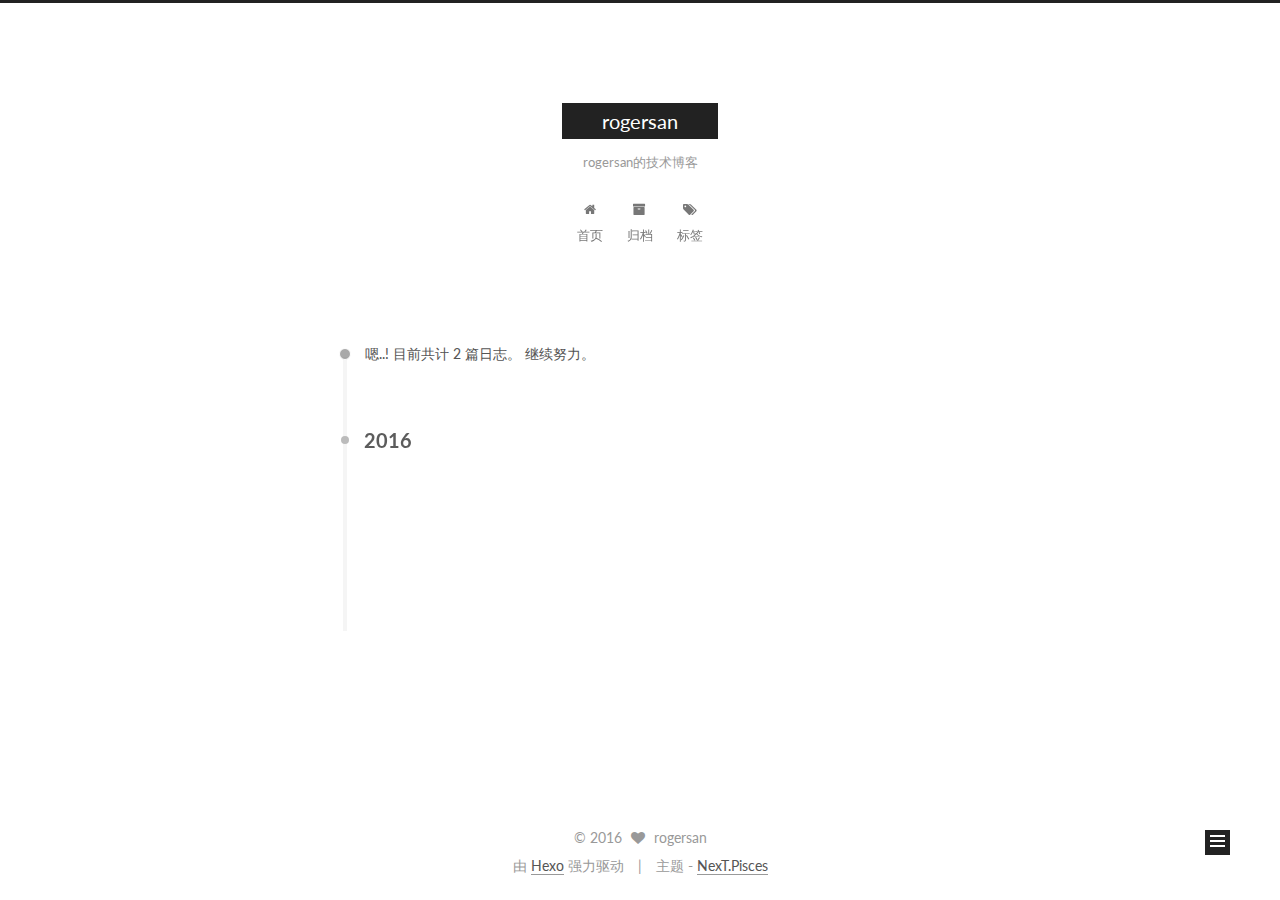
==== commit f43a554b: "newlog" ====
--- a/archives/index.html
+++ b/archives/index.html
@@ -102,15 +102,15 @@
     motion: true,
     duoshuo: {
       userId: 0,
-      author: 'Author'
+      author: '博主'
     }
   };
 </script>
 
-  <title> Archiv | rogersan </title>
+  <title> 归档 | rogersan </title>
 </head>
 
-<body itemscope itemtype="http://schema.org/WebPage" lang="zh-CN">
+<body itemscope itemtype="http://schema.org/WebPage" lang="zh-Hans">
 
   
 
@@ -165,7 +165,7 @@
             
               <i class="menu-item-icon fa fa-fw fa-home"></i> <br />
             
-            Startseite
+            首页
           </a>
         </li>
       
@@ -175,7 +175,7 @@
             
               <i class="menu-item-icon fa fa-fw fa-archive"></i> <br />
             
-            Archiv
+            归档
           </a>
         </li>
       
@@ -185,7 +185,7 @@
             
               <i class="menu-item-icon fa fa-fw fa-tags"></i> <br />
             
-            Tags
+            标签
           </a>
         </li>
       
@@ -215,7 +215,7 @@
       
         
       
-      Öhm..! Insgesamt 2 Artikel. Bleib dran.
+      嗯..! 目前共计 2 篇日志。 继续努力。
     </span>
 
     
@@ -241,7 +241,7 @@
         
             <a class="post-title-link" href="/2016/12/22/hello/" itemprop="url">
               
-                <span itemprop="name">first blog</span>
+                <span itemprop="name">Airbnb回应《上戏学生用Airbnb毁了我整个家》：正在调查</span>
               
             </a>
         
@@ -342,12 +342,19 @@
           <div class="site-state-item site-state-posts">
             <a href="/archives">
               <span class="site-state-item-count">2</span>
-              <span class="site-state-item-name">Artikel</span>
+              <span class="site-state-item-name">日志</span>
             </a>
           </div>
 
           
 
+          
+            <div class="site-state-item site-state-tags">
+              <a href="/tags">
+                <span class="site-state-item-count">1</span>
+                <span class="site-state-item-name">标签</span>
+              </a>
+            </div>
           
 
         </nav>
@@ -389,11 +396,11 @@
 </div>
 
 <div class="powered-by">
-  Erstellt mit  <a class="theme-link" href="http://hexo.io">Hexo</a>
+  由 <a class="theme-link" href="http://hexo.io">Hexo</a> 强力驱动
 </div>
 
 <div class="theme-info">
-  Theme -
+  主题 -
   <a class="theme-link" href="https://github.com/iissnan/hexo-theme-next">
     NexT.Pisces
   </a>
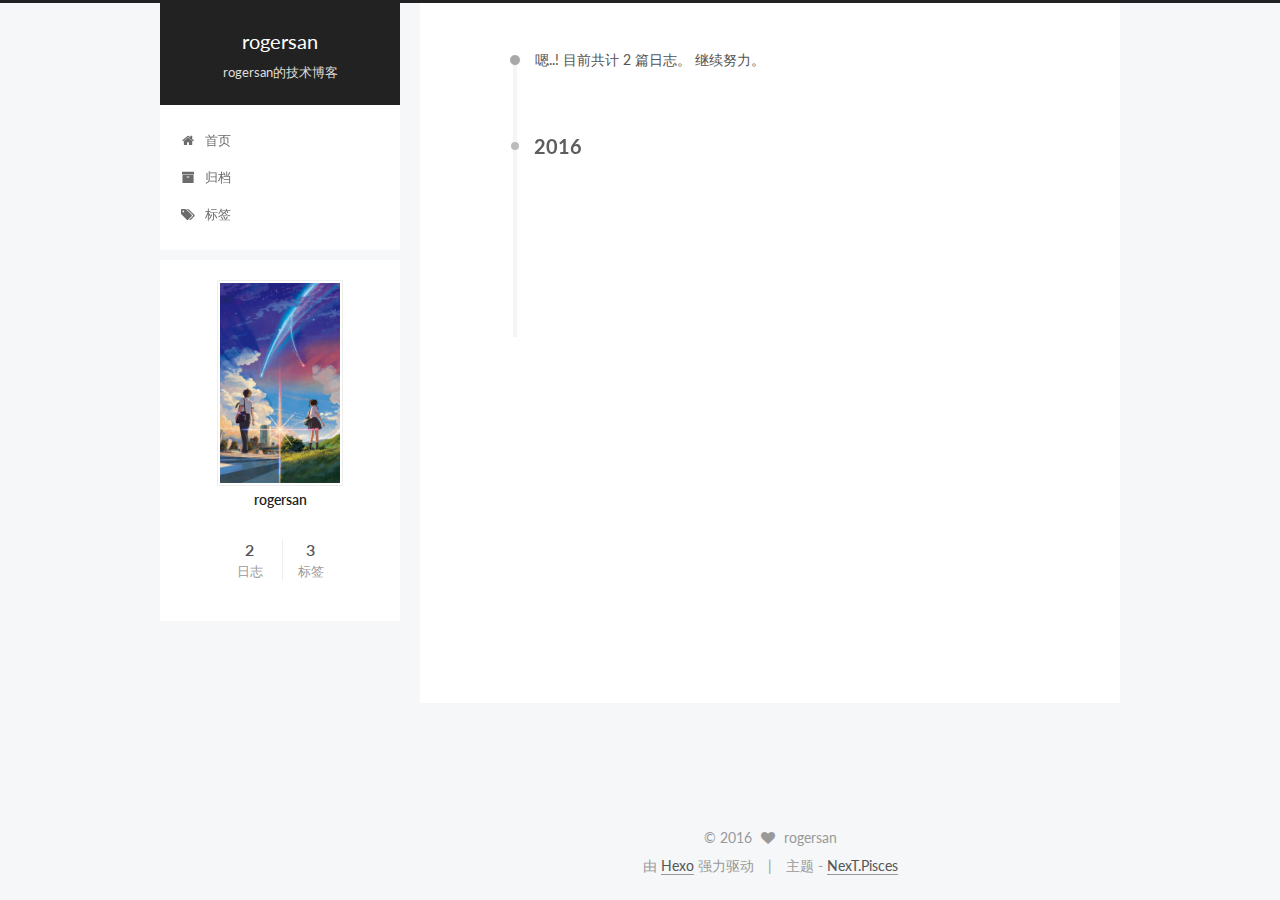
==== commit e4f1bb5b: "new article" ====
--- a/archives/index.html
+++ b/archives/index.html
@@ -86,7 +86,7 @@
 
 <meta property="og:type" content="website">
 <meta property="og:title" content="rogersan">
-<meta property="og:url" content="http://rogersan.github.io/archives/index.html">
+<meta property="og:url" content="https://rogersanmob.github.io/archives/index.html">
 <meta property="og:site_name" content="rogersan">
 <meta name="twitter:card" content="summary">
 <meta name="twitter:title" content="rogersan">
@@ -239,9 +239,9 @@
 
       <h1 class="post-title">
         
-            <a class="post-title-link" href="/2016/12/22/hello/" itemprop="url">
+            <a class="post-title-link" href="/2016/12/24/socket-io简单分布式部署/" itemprop="url">
               
-                <span itemprop="name">Airbnb回应《上戏学生用Airbnb毁了我整个家》：正在调查</span>
+                <span itemprop="name">socket.io简单分布式部署</span>
               
             </a>
         
@@ -249,9 +249,9 @@
 
       <div class="post-meta">
         <time class="post-time" itemprop="dateCreated"
-              datetime="2016-12-22T14:54:59+08:00"
-              content="2016-12-22" >
-          12-22
+              datetime="2016-12-24T10:53:21+08:00"
+              content="2016-12-24" >
+          12-24
         </time>
       </div>
 
@@ -351,7 +351,7 @@
           
             <div class="site-state-item site-state-tags">
               <a href="/tags">
-                <span class="site-state-item-count">1</span>
+                <span class="site-state-item-count">3</span>
                 <span class="site-state-item-name">标签</span>
               </a>
             </div>
--- a/css/main.css
+++ b/css/main.css
@@ -728,7 +728,7 @@
   font-size: 14px;
   color: #fff;
   background: #222;
-  border: 2px solid #222;
+  border: 2px solid #555;
   text-decoration: none;
   border-radius: 0;
   transition-property: background-color;
@@ -739,8 +739,8 @@
 .btn:hover,
 .post-more-link .btn:hover {
   border-color: #222;
-  color: #222;
-  background: #fff;
+  color: #fff;
+  background: #222;
 }
 .btn-bar {
   display: block;
@@ -845,7 +845,7 @@
   width: 25px;
   background: #222;
   font-size: 12px;
-  opacity: 1;
+  opacity: 0.6;
   color: #fff;
   cursor: pointer;
   text-align: center;
@@ -866,7 +866,7 @@
   }
 }
 .back-to-top.back-to-top-on {
-  bottom: 19px;
+  bottom: 40px;
 }
 .header {
   background: #fff;
@@ -915,7 +915,7 @@
 .site-subtitle {
   margin-top: 10px;
   font-size: 13px;
-  color: #999;
+  color: #ddd;
 }
 .use-motion .brand {
   opacity: 0;
@@ -988,7 +988,8 @@
   transition-timing-function: ease-in-out;
   transition-delay: 0s;
 }
-.menu .menu-item a:hover {
+.menu .menu-item a:hover,
+.menu-item-active a {
   border-bottom-color: #222;
 }
 .menu .menu-item .fa {
@@ -1216,7 +1217,7 @@
   font-size: 26px;
   text-align: center;
   word-break: break-word;
-  font-weight: 400;
+  font-weight: 300;
 }
 @media (max-width: 767px) {
   .posts-expand .post-title {
@@ -1308,10 +1309,10 @@
   margin-top: 50px;
 }
 .post-more-link .btn {
-  color: #fff;
+  color: #555;
   font-size: 14px;
-  background: #222;
-  border-radius: 0;
+  background: #fff;
+  border-radius: 2px;
   line-height: 2;
 }
 .posts-expand .post-tags {
@@ -1464,20 +1465,20 @@
   display: block;
   margin: 0 auto;
   padding: 2px;
-  max-width: 96px;
+  max-width: 120px;
   height: auto;
-  border: 2px solid #333;
+  border: 1px solid #eee;
 }
 .site-author-name {
-  margin: 5px 0 0;
+  margin: 0;
   text-align: center;
-  color: #f5f5f5;
-  font-weight: normal;
+  color: #222;
+  font-weight: 600;
 }
 .site-description {
-  margin-top: 5px;
+  margin-top: 0;
   text-align: center;
-  font-size: 14px;
+  font-size: 13px;
   color: #999;
 }
 .site-state {
@@ -1489,7 +1490,7 @@
 .site-state-item {
   display: inline-block;
   padding: 0 15px;
-  border-left: 1px solid #333;
+  border-left: 1px solid #eee;
 }
 .site-state-item:first-child {
   border-left: none;
@@ -1502,11 +1503,11 @@
   text-align: center;
   color: inherit;
   font-weight: 600;
-  font-size: 18px;
+  font-size: 16px;
 }
 .site-state-item-name {
   font-size: 13px;
-  color: inherit;
+  color: #999;
 }
 .feed-link {
   margin-top: 20px;
@@ -1548,7 +1549,7 @@
   width: 4px;
   height: 4px;
   border-radius: 50%;
-  background: #7d880f;
+  background: #ffe47f;
 }
 .links-of-blogroll {
   font-size: 13px;
@@ -1577,7 +1578,7 @@
   color: #555;
 }
 .sidebar-nav li:hover {
-  color: #f5f5f5;
+  color: #fc6423;
 }
 .page-post-detail .sidebar-nav-toc {
   padding: 0 5px;
@@ -1586,11 +1587,11 @@
   margin-left: 10px;
 }
 .sidebar-nav .sidebar-nav-active {
-  color: #87daff;
-  border-bottom-color: #87daff;
+  color: #fc6423;
+  border-bottom-color: #fc6423;
 }
 .sidebar-nav .sidebar-nav-active:hover {
-  color: #87daff;
+  color: #fc6423;
 }
 .sidebar-panel {
   display: none;
@@ -1623,12 +1624,12 @@
   transition-timing-function: ease-in-out;
   transition-delay: 0s;
   transition-property: all;
-  color: #999;
-  border-bottom-color: #555;
+  color: #666;
+  border-bottom-color: #ccc;
 }
 .post-toc ol a:hover {
-  color: #ccc;
-  border-bottom-color: #ccc;
+  color: #000;
+  border-bottom-color: #000;
 }
 .post-toc .nav-item {
   overflow: hidden;
@@ -1649,14 +1650,14 @@
   display: block;
 }
 .post-toc .nav .active > a {
-  color: #87daff;
-  border-bottom-color: #87daff;
+  color: #fc6423;
+  border-bottom-color: #fc6423;
 }
 .post-toc .nav .active-current > a {
-  color: #87daff;
+  color: #fc6423;
 }
 .post-toc .nav .active-current > a:hover {
-  color: #87daff;
+  color: #fc6423;
 }
 .footer {
   font-size: 14px;
@@ -2034,6 +2035,28 @@
   top: 42%;
   color: #ccc;
 }
+.busuanzi-count:before {
+  content: " ";
+  float: left;
+  width: 260px;
+  min-height: 25px;
+}
+@media (min-width: 768px) and (max-width: 991px) {
+  .busuanzi-count {
+    width: auto;
+  }
+  .busuanzi-count:before {
+    display: none;
+  }
+}
+@media (max-width: 767px) {
+  .busuanzi-count {
+    width: auto;
+  }
+  .busuanzi-count:before {
+    display: none;
+  }
+}
 .site-uv,
 .site-pv,
 .page-pv {
@@ -2105,78 +2128,395 @@
   padding-left: 10px;
 }
 .page-post-detail .sidebar-toggle-line {
-  background: #87daff;
+  background: #fc6423;
 }
 .page-post-detail .comments {
   overflow: hidden;
 }
-@media (max-width: 767px) {
-  .header-inner,
-  .container .main-inner,
+body {
+  background: #f5f7f9;
+}
+@media (min-width: 992px) {
+  .full-image.full-image.full-image {
+    max-width: none;
+    width: 118%;
+    margin: 0 -9%;
+  }
+}
+.header {
+  position: relative;
+  margin: 0 auto;
+  width: 960px;
+}
+@media (min-width: 768px) and (max-width: 991px) {
+  .header {
+    width: auto;
+  }
+}
+@media (max-width: 767px) {
+  .header {
+    width: auto;
+  }
+}
+.header-inner {
+  position: absolute;
+  top: 0;
+  overflow: hidden;
+  padding: 0;
+  width: 240px;
+  background: #fff;
+}
+@media (min-width: 1600px) {
+  .container .header-inner {
+    width: 240px;
+  }
+}
+@media (min-width: 768px) and (max-width: 991px) {
+  .header-inner {
+    position: relative;
+    width: auto;
+  }
+}
+@media (max-width: 767px) {
+  .header-inner {
+    position: relative;
+    width: auto;
+  }
+}
+.main:before,
+.main:after {
+  content: " ";
+  display: table;
+}
+.main:after {
+  clear: both;
+}
+@media (min-width: 768px) and (max-width: 991px) {
+  .main {
+    padding-bottom: 100px;
+  }
+}
+@media (max-width: 767px) {
+  .main {
+    padding-bottom: 100px;
+  }
+}
+.container .main-inner {
+  width: 960px;
+}
+@media (min-width: 768px) and (max-width: 991px) {
+  .container .main-inner {
+    width: auto;
+  }
+}
+@media (max-width: 767px) {
+  .container .main-inner {
+    width: auto;
+  }
+}
+.content-wrap {
+  float: right;
+  box-sizing: border-box;
+  padding: 40px;
+  width: 700px;
+  background: #fff;
+  min-height: 700px;
+}
+@media (min-width: 768px) and (max-width: 991px) {
+  .content-wrap {
+    width: 100%;
+    padding: 20px;
+  }
+}
+@media (max-width: 767px) {
+  .content-wrap {
+    width: 100%;
+    padding: 20px;
+    min-height: auto;
+  }
+}
+.sidebar {
+  position: static;
+  float: left;
+  margin-top: 300px;
+  width: 240px;
+  background: #fff;
+  box-shadow: none;
+}
+@media (min-width: 768px) and (max-width: 991px) {
+  .sidebar {
+    display: none;
+  }
+}
+@media (max-width: 767px) {
+  .sidebar {
+    display: none;
+  }
+}
+.sidebar-toggle {
+  display: none;
+}
+.footer-inner {
+  width: 960px;
+}
+.footer-inner:before {
+  content: " ";
+  float: left;
+  width: 260px;
+  min-height: 50px;
+}
+@media (min-width: 768px) and (max-width: 991px) {
   .footer-inner {
     width: auto;
   }
-}
-.custom-logo .site-meta-headline {
-  text-align: center;
-}
-.custom-logo .brand {
+  .footer-inner:before {
+    display: none;
+  }
+}
+@media (max-width: 767px) {
+  .footer-inner {
+    width: auto;
+  }
+  .footer-inner:before {
+    display: none;
+  }
+}
+.sidebar-position-right .header-inner {
+  right: 0;
+}
+.sidebar-position-right .content-wrap {
+  float: left;
+}
+.sidebar-position-right .sidebar {
+  float: right;
+}
+.sidebar-position-right .footer-inner:before {
+  float: right;
+}
+.site-meta {
+  padding: 20px 0;
+  color: #fff;
+  background: #222;
+}
+@media (min-width: 768px) and (max-width: 991px) {
+  .site-meta {
+    box-shadow: 0 0 16px rgba(0,0,0,0.5);
+  }
+}
+@media (max-width: 767px) {
+  .site-meta {
+    box-shadow: 0 0 16px rgba(0,0,0,0.5);
+  }
+}
+.brand {
+  display: block;
+  padding: 0;
   background: none;
 }
-.custom-logo .site-title {
-  margin: 10px auto 0;
-  font-size: 24px;
-  color: #222;
-}
-.custom-logo .site-title a {
-  border: none;
-}
-.custom-logo-image {
-  margin: 0 auto;
-  padding: 5px;
-  max-width: 150px;
-  background: #fff;
-}
-@media (max-width: 767px) {
-  .site-nav {
-    position: absolute;
-    left: 0;
-    top: 52px;
-    margin: 0;
-    width: 100%;
-    padding: 0;
-    background: #fff;
-    border-bottom: 1px solid #ddd;
-  }
-}
-@media (max-width: 767px) {
-  .menu {
-    text-align: left;
-  }
-}
-@media (max-width: 767px) {
-  .menu .menu-item {
-    display: block;
-    margin: 0 10px;
-    vertical-align: top;
-  }
-}
-@media (max-width: 767px) {
-  .menu .menu-item br {
-    display: none;
-  }
-}
-@media (max-width: 767px) {
-  .menu .menu-item a {
-    padding: 5px 10px;
-  }
-}
-.menu .menu-item .fa {
-  margin-right: 0;
+.brand:hover {
+  color: #fff;
+}
+.site-subtitle {
+  margin: 0;
 }
 .site-search form {
   display: none;
 }
+.site-nav {
+  border-top: none;
+}
+@media (min-width: 768px) and (max-width: 991px) {
+  .site-nav {
+    display: none !important;
+  }
+}
+@media (min-width: 768px) and (max-width: 991px) {
+  .site-nav-on {
+    display: block !important;
+  }
+}
+.menu .menu-item {
+  display: block;
+  margin: 0;
+  list-style: none;
+}
+.menu .menu-item a {
+  position: relative;
+  box-sizing: border-box;
+  padding: 5px 20px;
+  text-align: left;
+  line-height: inherit;
+  transition-property: background-color;
+  transition-duration: 0.2s;
+  transition-timing-function: ease-in-out;
+  transition-delay: 0s;
+}
+.menu .menu-item a:hover,
+.menu-item-active a {
+  background: #f9f9f9;
+  border-bottom-color: #fff;
+}
+.menu .menu-item br {
+  display: none;
+}
+.menu-item-active a:after {
+  content: " ";
+  position: absolute;
+  top: 50%;
+  margin-top: -3px;
+  right: 15px;
+  width: 6px;
+  height: 6px;
+  border-radius: 50%;
+  background-color: #bbb;
+}
+.btn-bar {
+  background-color: #fff;
+}
+.site-nav-toggle {
+  top: 20px;
+  left: 20px;
+}
+@media (min-width: 768px) and (max-width: 991px) {
+  .site-nav-toggle {
+    display: block;
+  }
+}
+.use-motion .sidebar .motion-element {
+  opacity: 1;
+}
+.sidebar {
+  display: none;
+  right: auto;
+  bottom: auto;
+  -webkit-transform: none;
+}
+.sidebar-inner {
+  box-sizing: border-box;
+  width: 240px;
+  color: #555;
+  background: #fff;
+}
+.sidebar-inner.affix {
+  position: fixed;
+  top: 0;
+}
+.site-overview {
+  margin: 0 2px;
+  text-align: left;
+}
+.site-author:before,
+.site-author:after {
+  content: " ";
+  display: table;
+}
+.site-author:after {
+  clear: both;
+}
+.sidebar a {
+  color: #555;
+}
+.sidebar a:hover {
+  color: #222;
+}
+.links-of-author-item a:before {
+  display: none;
+}
+.links-of-author-item a {
+  border-bottom: none;
+  text-decoration: underline;
+}
+.feed-link {
+  border-top: 1px dotted #ccc;
+  border-bottom: 1px dotted #ccc;
+  text-align: center;
+}
+.feed-link a {
+  display: block;
+  color: #fc6423;
+  border: none;
+}
+.feed-link a:hover {
+  background: none;
+  color: #e34603;
+}
+.feed-link a:hover i {
+  color: #e34603;
+}
+.links-of-author:before,
+.links-of-author:after {
+  content: " ";
+  display: table;
+}
+.links-of-author:after {
+  clear: both;
+}
+.links-of-author-item {
+  float: left;
+  margin: 5px 0 0;
+  width: 50%;
+}
+.links-of-author-item a {
+  box-sizing: border-box;
+  display: inline-block;
+  margin-right: 0;
+  margin-bottom: 0;
+  padding: 0 5px;
+  overflow: hidden;
+  white-space: nowrap;
+  text-overflow: ellipsis;
+}
+.links-of-author-item a {
+  display: block;
+  text-decoration: none;
+}
+.links-of-author-item a:hover {
+  border-radius: 4px;
+  background: #eee;
+}
+.links-of-author-item .fa {
+  margin-right: 2px;
+  font-size: 16px;
+}
+.links-of-author-item .fa-globe {
+  font-size: 15px;
+}
+.links-of-blogroll {
+  margin-top: 20px;
+  padding: 3px 0 0;
+  border-top: 1px dotted #ccc;
+}
+.links-of-blogroll-title {
+  margin-top: 0;
+}
+.links-of-blogroll-item {
+  padding: 0;
+}
+.links-of-blogroll-inline:before,
+.links-of-blogroll-inline:after {
+  content: " ";
+  display: table;
+}
+.links-of-blogroll-inline:after {
+  clear: both;
+}
 .links-of-blogroll-inline .links-of-blogroll-item {
-  display: inline-block;
-}
+  float: left;
+  margin: 5px 0 0;
+  width: 50%;
+}
+.links-of-blogroll-inline .links-of-blogroll-item a {
+  box-sizing: border-box;
+  display: inline-block;
+  margin-right: 0;
+  margin-bottom: 0;
+  padding: 0 5px;
+  overflow: hidden;
+  white-space: nowrap;
+  text-overflow: ellipsis;
+}
+@media (max-width: 767px) {
+  .post-body {
+    text-align: justify;
+  }
+}
